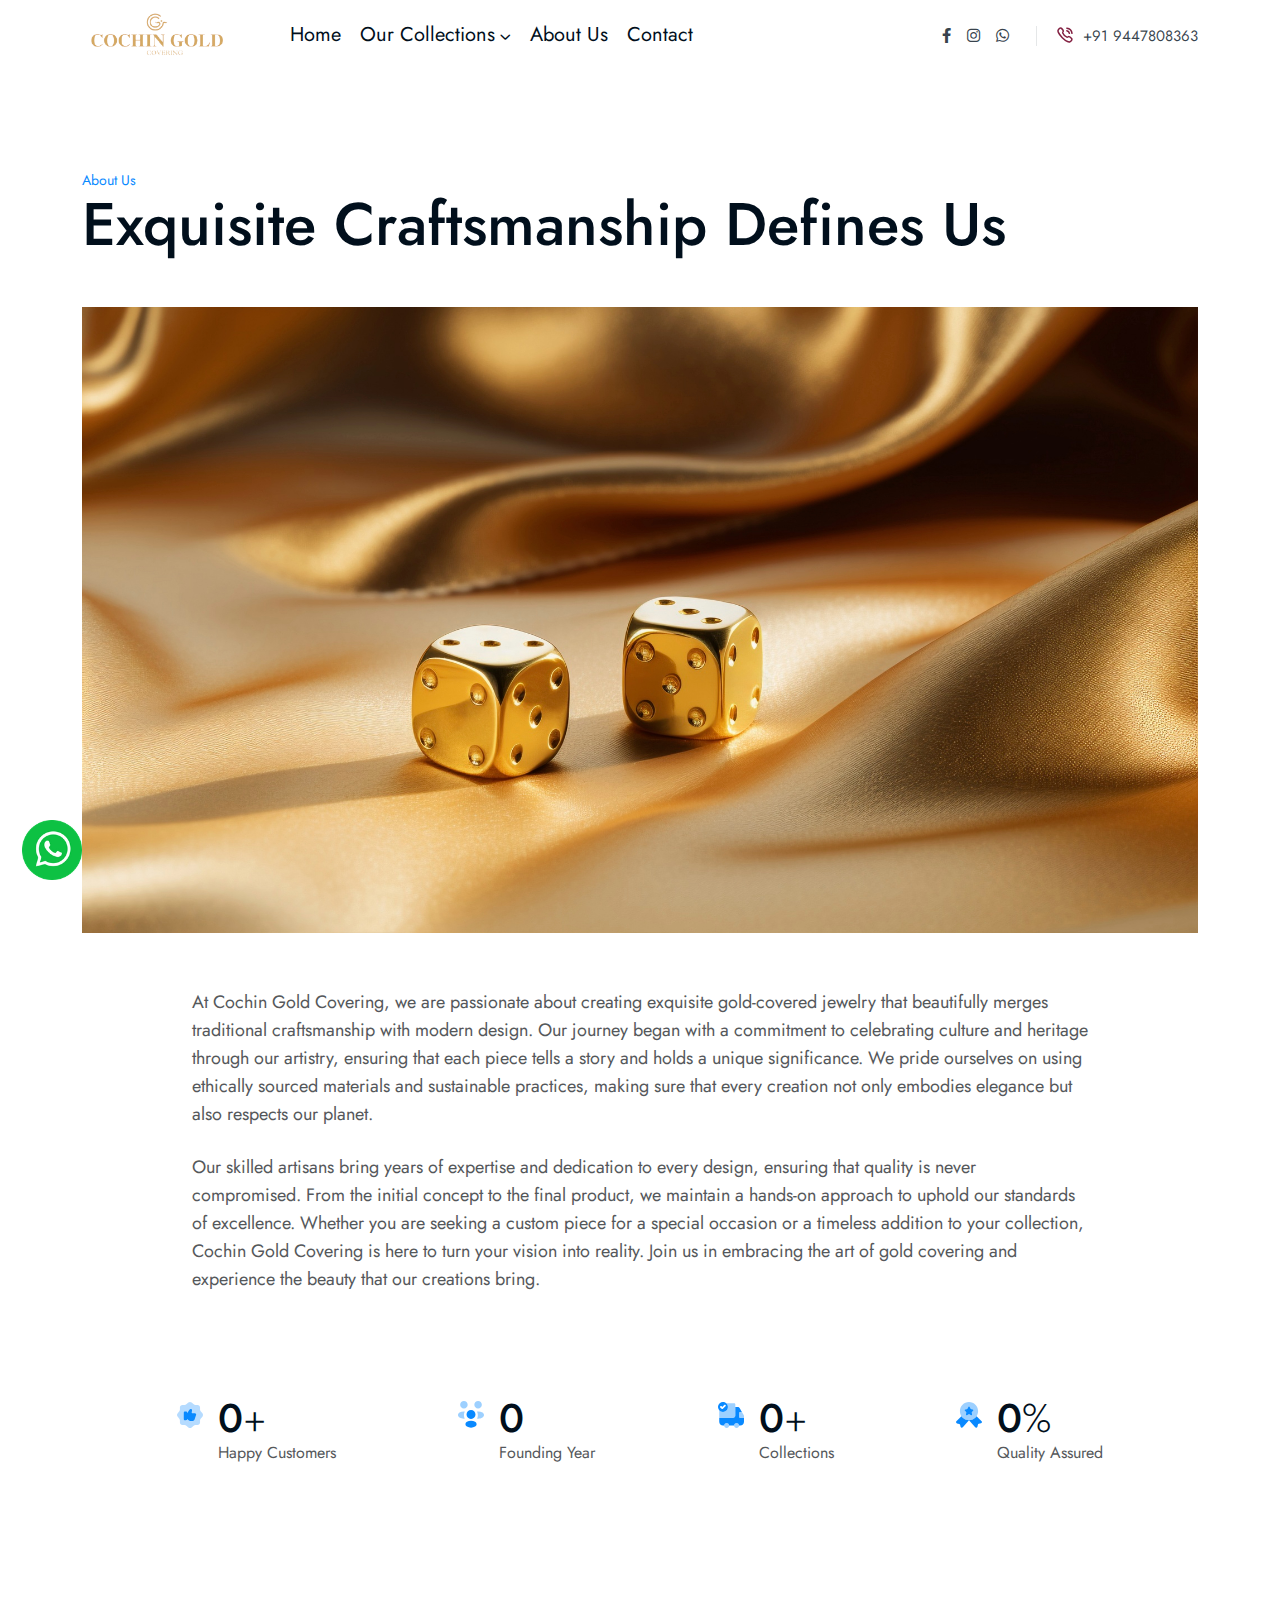
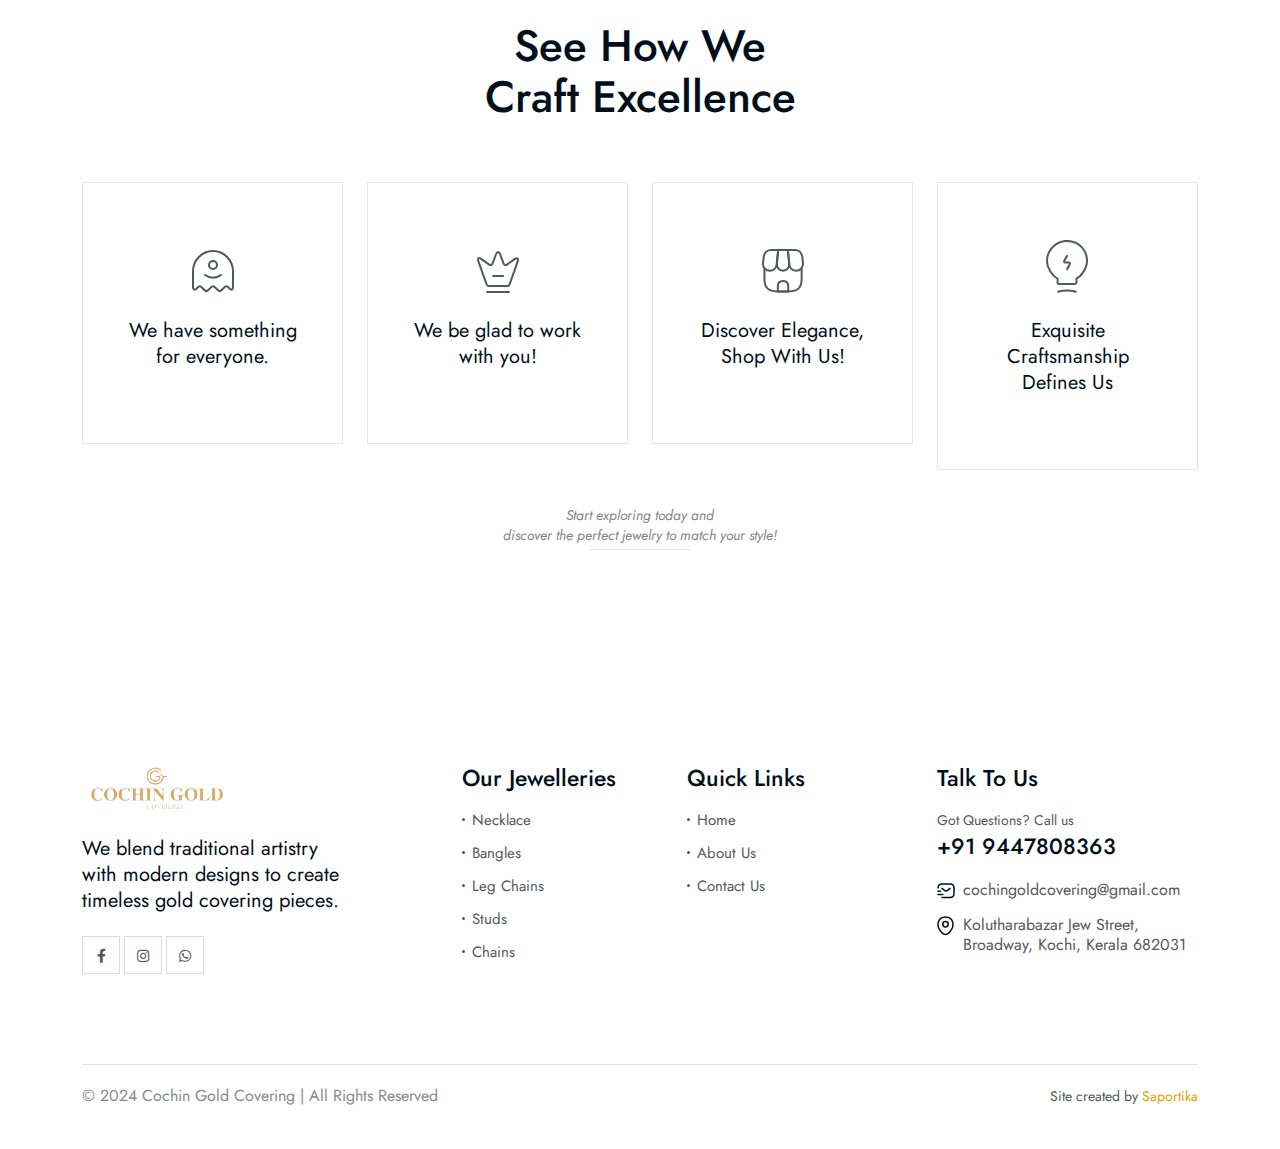
==== about.html @ 40b1ebd6 "first commit" ====
<!doctype html>
<html class="no-js" lang="zxx" >
   <head>
      <meta charset="utf-8">
      <meta http-equiv="x-ua-compatible" content="ie=edge">
      <title>Cochin Gold Covering - About Us</title>
      <meta name="description" content="">
      <meta name="viewport" content="width=device-width, initial-scale=1">

      <!-- FAVICON FILES -->
      <link href="assets/ico/android-chrome-192x192.png" rel="apple-touch-icon" sizes="192x192">
      <link href="assets/ico/android-chrome-512x512.png" rel="apple-touch-icon" sizes="512x512">
      <link href="assets/ico/apple-touch-icon.png" rel="apple-touch-icon">
      <link href="assets/ico/favicon-32x32.png" rel="apple-touch-icon" sizes="32x32">
      <link href="assets/ico/favicon.ico" rel="shortcut icon">

      <!-- CSS here -->
      <link rel="stylesheet" href="assets/css/bootstrap.css">
      <link rel="stylesheet" href="assets/css/animate.css">
      <link rel="stylesheet" href="assets/css/swiper-bundle.css">
      <link rel="stylesheet" href="assets/css/slick.css">
      <link rel="stylesheet" href="assets/css/magnific-popup.css">
      <link rel="stylesheet" href="assets/css/font-awesome-pro.css">
      <link rel="stylesheet" href="assets/css/flaticon_shofy.css">
      <link rel="stylesheet" href="assets/css/spacing.css">
      <link rel="stylesheet" href="assets/css/main.css">
   </head>
   <body>


      <!-- pre loader area start -->
      <div id="loading">
         <div id="loading-center">
            <div id="loading-center-absolute">
               <!-- loading content here -->
               <div class="tp-preloader-content">
                  <div class="tp-preloader-logo">
                     <div class="tp-preloader-circle">
                        <svg width="190" height="190" viewBox="0 0 380 380" fill="none" xmlns="http://www.w3.org/2000/svg">
                           <circle stroke="#D9D9D9" cx="190" cy="190" r="180" stroke-width="6" stroke-linecap="round"></circle> 
                           <circle stroke="red" cx="190" cy="190" r="180" stroke-width="6" stroke-linecap="round"></circle> 
                       </svg>
                     </div>
                     <img src="assets/img/logo/logo.png" alt="" style="max-width: 120px;">
                  </div>
                  
                  <p class="tp-preloader-subtitle">Loading</p>
               </div>
            </div>
         </div>  
      </div>
      <!-- pre loader area end -->

      <!-- back to top start -->
      <div class="back-to-top-wrapper">
         <button id="back_to_top" type="button" class="back-to-top-btn">
            <svg width="12" height="7" viewBox="0 0 12 7" fill="none" xmlns="http://www.w3.org/2000/svg">
               <path d="M11 6L6 1L1 6" stroke="currentColor" stroke-width="1.5" stroke-linecap="round" stroke-linejoin="round"/>
            </svg>               
         </button>
      </div>
      <!-- back to top end -->

      <!-- offcanvas area start -->
      <div class="offcanvas__area offcanvas__style-darkRed">
         <div class="offcanvas__wrapper">
            <div class="offcanvas__close">
               <button class="offcanvas__close-btn offcanvas-close-btn">
                  <svg width="12" height="12" viewBox="0 0 12 12" fill="none" xmlns="http://www.w3.org/2000/svg">
                     <path d="M11 1L1 11" stroke="currentColor" stroke-width="1.5" stroke-linecap="round" stroke-linejoin="round"/>
                     <path d="M1 1L11 11" stroke="currentColor" stroke-width="1.5" stroke-linecap="round" stroke-linejoin="round"/>
                 </svg>
               </button>
            </div>
            <div class="offcanvas__content">
               <div class="offcanvas__top mb-70 d-flex justify-content-between align-items-center">
                  <div class="offcanvas__logo logo">
                     <a href="index.html">
                        <img src="assets/img/logo/logo3.png" alt="logo" style="max-width: 150px;">
                     </a>
                  </div>
               </div>
               <div class="tp-main-menu-mobile fix mb-40"></div>

               <div class="offcanvas__contact align-items-center d-none">
                  <div class="offcanvas__contact-icon mr-20">
                     <span>
                        <img src="assets/img/icon/contact.png" alt="">
                     </span>
                  </div>
                  <div class="offcanvas__contact-content">
                     <h3 class="offcanvas__contact-title">
                        <a href="tel:098-852-987">004524865</a>
                     </h3>
                  </div>
               </div>
            </div>
            
         </div>
      </div>
      <div class="body-overlay"></div>
      <!-- offcanvas area end -->

      <!-- header area start -->
      <header>
         <div class="tp-header-area tp-header-style-darkRed tp-header-height">

            <!-- header bottom start -->
            <div id="header-sticky" class="tp-header-bottom-2 tp-header-sticky">
               <div class="container">
                  <div class="tp-mega-menu-wrapper p-relative">
                     <div class="row align-items-center justify-content-between">
                        <div class="col-xl-2 col-lg-5 col-md-5 col-sm-4 col-6">
                           <div class="logo">
                              <a href="index.html">
                                 <img src="assets/img/logo/logo3.png" alt="logo" style="max-width: 150px;">
                              </a>
                           </div>
                        </div>
                        <div class="col-xl-5 d-none d-xl-block">
                           <div class="main-menu menu-style-2">
                              <nav class="tp-main-menu-content">
                                 <ul>
                                    <li><a href="index.html">Home</a></li>
                                    <li class="has-dropdown has-mega-menu">
                                       <a href="#">Our Collections</a>
                                       <div class="home-menu tp-submenu tp-mega-menu">
                                          <div class="row row-cols-1 row-cols-lg-4 row-cols-xl-5">
                                             <div class="col">
                                                <div class="home-menu-item ">
                                                   <a href="necklaces.html">
                                                      <div class="home-menu-thumb p-relative fix">
                                                         <img src="assets/img/gold/necklace/gold3.jpg" alt="" class="img-resp">
                                                      </div>
                                                      <div class="home-menu-content">
                                                         <h5 class="home-menu-title">Necklace</h5>
                                                      </div>
                                                   </a>
                                                </div>
                                             </div>
                                             <div class="col">
                                                <div class="home-menu-item ">
                                                   <a href="bangles.html">
                                                      <div class="home-menu-thumb p-relative fix">
                                                         <img src="assets/img/gold/bangles/bangle1.jpg" alt="" class="img-resp">
                                                      </div>
                                                      <div class="home-menu-content">
                                                         <h5 class="home-menu-title">Bangles</h5>
                                                      </div>
                                                   </a>
                                                </div>
                                             </div>
                                             <div class="col">
                                                <div class="home-menu-item ">
                                                   <a href="leg-chains.html">
                                                      <div class="home-menu-thumb p-relative fix">
                                                         <img src="assets/img/gold/leg chain/leg1.jpg" alt="" class="img-resp">
                                                      </div>
                                                      <div class="home-menu-content">
                                                         <h5 class="home-menu-title">Leg Chain</h5>
                                                      </div>
                                                   </a>
                                                </div>
                                             </div>
                                             <div class="col">
                                                <div class="home-menu-item ">
                                                   <a href="studs.html">
                                                      <div class="home-menu-thumb p-relative fix">
                                                         <img src="assets/img/gold/studs/stud1.jpg" alt="" class="img-resp">
                                                      </div>
                                                      <div class="home-menu-content">
                                                         <h5 class="home-menu-title">Studs</h5>
                                                      </div>
                                                   </a>
                                                </div>
                                             </div>
                                             <div class="col">
                                                <div class="home-menu-item ">
                                                   <a href="chains.html">
                                                      <div class="home-menu-thumb p-relative fix">
                                                         <img src="assets/img/gold/chain/chain1.jpg" alt="" class="img-resp">
                                                      </div>
                                                      <div class="home-menu-content">
                                                         <h5 class="home-menu-title">Chains</h5>
                                                      </div>
                                                   </a>
                                                </div>
                                             </div>
                                          </div>
                                       </div>
                                    </li>
                                    <li><a href="about.html">About Us</a></li>
                                    
                                    <li><a href="contact.html">Contact</a></li>
                                 </ul>
                              </nav>
                           </div>
                        </div>
                        <div class="col-xl-4 col-lg-4 col-md-4 col-sm-4 col-4">
                           <div class="tp-header-bottom-right d-flex align-items-center justify-content-end pl-30">
                              <div class="tp-header-action d-flex align-items-center ml-30">
                                 <div class="row align-items-center hide">
                                    <div class="tp-header-info d-flex align-items-center justify-content-end">
                                       <div class="tp-header-info-item">
                                          <div class="d-flex align-items-center justify-content-center gap-3 p-2">
                                             <a href="#"><i class="fa-brands fa-facebook-f"></i></a>
                                             <a href="#"><i class="fa-brands fa-instagram"></i></a>
                                             <a href="#"><i class="fa-brands fa-whatsapp"></i></a>
                                          </div>
                                       </div>
                                       <div class="tp-header-info-item">
                                          <a href="tel:402-763-282-46">
                                             <span>
                                                <svg width="16" height="16" viewBox="0 0 16 16" fill="none" xmlns="http://www.w3.org/2000/svg">
                                                   <path fill-rule="evenodd" clip-rule="evenodd" d="M1.359 2.73916C1.59079 2.35465 2.86862 0.958795 3.7792 1.00093C4.05162 1.02426 4.29244 1.1883 4.4881 1.37943H4.48885C4.93737 1.81888 6.22423 3.47735 6.29648 3.8265C6.47483 4.68282 5.45362 5.17645 5.76593 6.03954C6.56213 7.98771 7.93402 9.35948 9.88313 10.1549C10.7455 10.4679 11.2392 9.44752 12.0956 9.62511C12.4448 9.6981 14.1042 10.9841 14.5429 11.4333V11.4333C14.7333 11.6282 14.8989 11.8698 14.9214 12.1422C14.9553 13.1016 13.4728 14.3966 13.1838 14.5621C12.502 15.0505 11.6125 15.0415 10.5281 14.5373C7.50206 13.2784 2.66618 8.53401 1.38384 5.39391C0.893174 4.31561 0.860062 3.42016 1.359 2.73916Z" stroke="currentColor" stroke-width="1.5" stroke-linecap="round" stroke-linejoin="round"/>
                                                   <path d="M9.84082 1.18318C12.5534 1.48434 14.6952 3.62393 15 6.3358" stroke="currentColor" stroke-width="1.5" stroke-linecap="round" stroke-linejoin="round"/>
                                                   <path d="M9.84082 3.77927C11.1378 4.03207 12.1511 5.04544 12.4039 6.34239" stroke="currentColor" stroke-width="1.5" stroke-linecap="round" stroke-linejoin="round"/>
                                                </svg>                                   
                                             </span> +91 9447808363
                                          </a>
                                       </div>
                                    </div>
                                    <div class="col-md-6">
                                       <div class="tp-header-top-right tp-header-top-black d-flex align-items-center justify-content-end">
                                          <div class="tp-header-top-menu d-flex align-items-center justify-content-end">
                                          </div>
                                       </div>
                                    </div>
                                 </div>
                                 <div class="tp-header-action-item tp-header-hamburger mr-20 d-xl-none">
                                    <button type="button" class="tp-offcanvas-open-btn">
                                       <svg xmlns="http://www.w3.org/2000/svg" width="30" height="16" viewBox="0 0 30 16">
                                          <rect x="10" width="20" height="2" fill="currentColor"/>
                                          <rect x="5" y="7" width="25" height="2" fill="currentColor"/>
                                          <rect x="10" y="14" width="20" height="2" fill="currentColor"/>
                                       </svg>
                                    </button>
                                 </div>
                              </div>
                           </div>
                        </div>
                     </div>
                  </div>
               </div>
            </div>
         </div>
      </header>
      <!-- header area end -->

      <main>
         <!-- about area start -->
         <section class="tp-about-area pb-80 pt-95">
            <div class="container">
               <div class="row">
                  <div class="col-xl-10 col-lg-10">
                     <div class="tp-about-banner-wrapper">
                        <span class="tp-about-banner-subtitle">About Us</span>
                        <h3 class="tp-about-banner-title">Exquisite Craftsmanship Defines Us</h3>
                     </div>
                  </div>
               </div>
               <div class="row">
                  <div class="col-xl-12">
                     <div class="tp-about-banner-thumb w-img">
                        <img src="assets/img/bg/11.jpg" alt="">
                     </div>
                  </div>
               </div>
               <div class="row">
                  <div class="col-xl-12">
                     <div class="tp-about-banner-content">
                        <p>At Cochin Gold Covering, we are passionate about creating exquisite gold-covered jewelry that beautifully merges traditional craftsmanship with modern design. Our journey began with a commitment to celebrating culture and heritage through our artistry, ensuring that each piece tells a story and holds a unique significance. We pride ourselves on using ethically sourced materials and sustainable practices, making sure that every creation not only embodies elegance but also respects our planet.</p>

                        <p>Our skilled artisans bring years of expertise and dedication to every design, ensuring that quality is never compromised. From the initial concept to the final product, we maintain a hands-on approach to uphold our standards of excellence. Whether you are seeking a custom piece for a special occasion or a timeless addition to your collection, Cochin Gold Covering is here to turn your vision into reality. Join us in embracing the art of gold covering and experience the beauty that our creations bring.</p>
                     </div>
                  </div>
               </div>
            </div>
         </section>
         <!-- about area end -->

         <!-- counter area start -->
         <section class="tp-counter-area pb-100">
            <div class="container">
               <div class="row justify-content-center">
                  <div class="col-xl-10">
                     <div class="tp-counter-wrapper d-flex flex-wrap justify-content-between">
                        <div class="tp-counter-item d-flex align-items-start mb-30">
                           <div class="tp-counter-icon mr-15">
                              <span>
                                 <svg width="26" height="26" viewBox="0 0 26 26" fill="none" xmlns="http://www.w3.org/2000/svg">
                                    <path opacity="0.3" d="M11.3642 0.575106C12.2609 -0.191702 13.7293 -0.191702 14.639 0.575106L16.6922 2.34265C17.0821 2.68056 17.8098 2.95353 18.3296 2.95353H20.5388C21.9163 2.95353 23.0468 4.08424 23.0468 5.4619V7.67128C23.0468 8.17816 23.3197 8.91898 23.6576 9.30889L25.425 11.3624C26.1917 12.2592 26.1917 13.7278 25.425 14.6376L23.6576 16.691C23.3197 17.0809 23.0468 17.8088 23.0468 18.3286V20.5381C23.0468 21.9158 21.9163 23.0465 20.5388 23.0465H18.3296C17.8228 23.0465 17.0821 23.3194 16.6922 23.6574L14.639 25.4249C13.7423 26.1917 12.2739 26.1917 11.3642 25.4249L9.31102 23.6574C8.92117 23.3194 8.19343 23.0465 7.67362 23.0465H5.42545C4.04797 23.0465 2.9174 21.9158 2.9174 20.5381V18.3156C2.9174 17.8088 2.64452 17.0809 2.31964 16.691L0.565288 14.6246C-0.188429 13.7278 -0.188429 12.2722 0.565288 11.3754L2.31964 9.30889C2.64452 8.91898 2.9174 8.19117 2.9174 7.68429V5.4619C2.9174 4.08424 4.04797 2.95353 5.42545 2.95353H7.67362C8.18043 2.95353 8.92117 2.68056 9.31102 2.34265L11.3642 0.575106Z" fill="currentColor"/>
                                    <path d="M18.9404 11.778C18.6935 11.4271 18.2777 11.2321 17.7839 11.2321H15.2498C15.0809 11.2321 14.925 11.1671 14.821 11.0372C14.7171 10.9072 14.6651 10.7382 14.6911 10.5563L15.0029 8.5288C15.1329 7.93095 14.7301 7.2421 14.1323 7.04715C13.5735 6.8392 12.9107 7.12511 12.6508 7.51502L10.1298 11.2581V10.7902C10.1298 9.88045 9.73993 9.50356 8.77829 9.50356H8.1415C7.17986 9.50356 6.79004 9.88045 6.79004 10.7902V17.0027C6.79004 17.9125 7.17986 18.2894 8.1415 18.2894H8.77829C9.68795 18.2894 10.0778 17.9384 10.1168 17.1066L12.0271 18.5753C12.287 18.8352 12.8718 18.9782 13.2876 18.9782H15.6917C16.5234 18.9782 17.3551 18.3543 17.537 17.5875L19.0574 12.9607C19.2264 12.5448 19.1874 12.1159 18.9404 11.778Z" fill="currentColor"/>
                                    </svg>
                              </span>
                           </div>
                           <div class="tp-counter-content">
                              <h4><span class="purecounter" data-purecounter-duration="1" data-purecounter-end="1000">0</span>+</h4>
                              <p>Happy Customers</p>
                           </div>
                        </div>
                        <div class="tp-counter-item d-flex align-items-start mb-30">
                           <div class="tp-counter-icon mr-15">
                              <span>
                                 <svg width="26" height="27" viewBox="0 0 26 27" fill="none" xmlns="http://www.w3.org/2000/svg">
                                    <path opacity="0.4" d="M20.2244 7.5118C20.1332 7.49878 20.0421 7.49878 19.951 7.5118C17.9331 7.44671 16.3318 5.79333 16.3318 3.76241C16.3318 1.69243 18.0112 0 20.0942 0C22.1642 0 23.8566 1.67941 23.8566 3.76241C23.8436 5.79333 22.2423 7.44671 20.2244 7.5118Z" fill="currentColor"/>
                                    <path opacity="0.4" d="M24.4685 16.5338C23.0104 17.5102 20.9665 17.8747 19.0788 17.6274C19.5735 16.5599 19.8339 15.3752 19.8469 14.1254C19.8469 12.8235 19.5605 11.5867 19.0137 10.5062C20.9404 10.2458 22.9844 10.6103 24.4555 11.5867C26.5125 12.9407 26.5125 15.1669 24.4685 16.5338Z" fill="currentColor"/>
                                    <path opacity="0.4" d="M5.78651 7.5118C5.87764 7.49878 5.96878 7.49878 6.05991 7.5118C8.07781 7.44671 9.67911 5.79333 9.67911 3.76241C9.67911 1.69243 7.9997 0 5.9167 0C3.84673 0 2.1543 1.67941 2.1543 3.76241C2.16732 5.79333 3.76861 7.44671 5.78651 7.5118Z" fill="currentColor"/>
                                    <path opacity="0.4" d="M5.93002 14.1253C5.93002 15.3881 6.20341 16.5858 6.69813 17.6663C4.86249 17.8616 2.94874 17.4711 1.54272 16.5467C-0.514239 15.1798 -0.514239 12.9536 1.54272 11.5866C2.93572 10.6492 4.90155 10.2717 6.7502 10.48C6.21643 11.5736 5.93002 12.8104 5.93002 14.1253Z" fill="currentColor"/>
                                    <path d="M13.1814 18.057C13.0772 18.044 12.9601 18.044 12.8429 18.057C10.4474 17.9789 8.53369 16.0131 8.53369 13.5916C8.53369 11.118 10.5256 9.11316 13.0121 9.11316C15.4857 9.11316 17.4906 11.118 17.4906 13.5916C17.4906 16.0131 15.5898 17.9789 13.1814 18.057Z" fill="currentColor"/>
                                    <path d="M8.95069 20.7518C6.98486 22.0667 6.98486 24.2278 8.95069 25.5296C11.1899 27.0268 14.8612 27.0268 17.1004 25.5296C19.0662 24.2147 19.0662 22.0536 17.1004 20.7518C14.8742 19.2546 11.2029 19.2546 8.95069 20.7518Z" fill="currentColor"/>
                                 </svg>
                              </span>
                           </div>
                           <div class="tp-counter-content">
                              <h4><span class="purecounter" data-purecounter-duration="1" data-purecounter-end="2016">0</span></h4>
                              <p>Founding Year</p>
                           </div>
                        </div>
                        <div class="tp-counter-item d-flex align-items-start mb-30">
                           <div class="tp-counter-icon mr-15">
                              <span>
                                 <svg width="26" height="26" viewBox="0 0 26 26" fill="none" xmlns="http://www.w3.org/2000/svg">
                                    <path opacity="0.4" d="M17.3335 2.47705V13.6194C17.3335 14.9812 16.2193 16.0955 14.8574 16.0955H1.23901V8.19678C2.14278 9.27387 3.52942 9.94242 5.06458 9.90528C6.315 9.88052 7.44159 9.39768 8.28345 8.59296C8.66724 8.27107 8.98916 7.8625 9.23676 7.41681C9.68246 6.66161 9.93004 5.7702 9.90528 4.84167C9.86814 3.39317 9.22437 2.11802 8.22156 1.23901H16.0955C16.7764 1.23901 17.3335 1.79613 17.3335 2.47705Z" fill="currentColor"/>
                                    <path d="M25.9998 16.0955V19.8096C25.9998 21.8647 24.3408 23.5237 22.2857 23.5237H21.0476C21.0476 22.1618 19.9334 21.0476 18.5715 21.0476C17.2097 21.0476 16.0955 22.1618 16.0955 23.5237H11.1433C11.1433 22.1618 10.0291 21.0476 8.66724 21.0476C7.3054 21.0476 6.19116 22.1618 6.19116 23.5237H4.95313C2.89798 23.5237 1.23901 21.8647 1.23901 19.8096V16.0955H14.8574C16.2193 16.0955 17.3335 14.9812 17.3335 13.6194V4.95312H19.6115C20.5029 4.95312 21.32 5.43597 21.7657 6.20356L23.8827 9.90528H22.2857C21.6047 9.90528 21.0476 10.4624 21.0476 11.1433V14.8574C21.0476 15.5383 21.6047 16.0955 22.2857 16.0955H25.9998Z" fill="currentColor"/>
                                    <path opacity="0.4" d="M8.66748 25.9998C10.035 25.9998 11.1436 24.8912 11.1436 23.5237C11.1436 22.1562 10.035 21.0476 8.66748 21.0476C7.29998 21.0476 6.19141 22.1562 6.19141 23.5237C6.19141 24.8912 7.29998 25.9998 8.66748 25.9998Z" fill="currentColor"/>
                                    <path opacity="0.4" d="M18.5715 25.9998C19.939 25.9998 21.0476 24.8912 21.0476 23.5237C21.0476 22.1562 19.939 21.0476 18.5715 21.0476C17.204 21.0476 16.0955 22.1562 16.0955 23.5237C16.0955 24.8912 17.204 25.9998 18.5715 25.9998Z" fill="currentColor"/>
                                    <path opacity="0.4" d="M26.0002 14.2755V16.0953H22.2861C21.6052 16.0953 21.0481 15.5382 21.0481 14.8573V11.1432C21.0481 10.4623 21.6052 9.90515 22.2861 9.90515H23.8832L25.6783 13.0497C25.8888 13.4212 26.0002 13.8421 26.0002 14.2755Z" fill="currentColor"/>
                                    <path d="M8.22201 1.23897C7.33062 0.446625 6.14205 -0.0238295 4.84212 0.000931254C3.67836 0.025692 2.61367 0.458996 1.77181 1.1523C0.657572 2.08083 -0.0357196 3.50461 0.00142154 5.06454C0.0261823 5.99307 0.298557 6.85967 0.781391 7.59011C0.917575 7.80057 1.06613 8.01103 1.23946 8.19673C2.14323 9.27383 3.52986 9.94237 5.06503 9.90523C6.31545 9.88047 7.44203 9.39764 8.2839 8.59292C8.66769 8.27103 8.9896 7.86246 9.23721 7.41676C9.6829 6.66156 9.93048 5.77015 9.90572 4.84163C9.86858 3.39312 9.22482 2.11798 8.22201 1.23897ZM7.50393 4.35885L4.91639 6.85963C4.73069 7.03296 4.50789 7.11965 4.27267 7.11965C4.03744 7.11965 3.81457 7.03296 3.62886 6.85963L2.37843 5.67116C2.00702 5.31213 1.99469 4.73026 2.35372 4.35885C2.71275 3.98744 3.29463 3.97503 3.66604 4.33406L4.27267 4.9159L6.21639 3.03414C6.58781 2.67511 7.16968 2.68744 7.52871 3.05885C7.88774 3.41788 7.87534 3.99982 7.50393 4.35885Z" fill="currentColor"/>
                                    </svg>
                              </span>
                           </div>
                           <div class="tp-counter-content">
                              <h4><span class="purecounter" data-purecounter-duration="1" data-purecounter-end="1000">0</span>+</h4>
                              <p>Collections</p>
                           </div>
                        </div>
                        <div class="tp-counter-item d-flex align-items-start mb-30">
                           <div class="tp-counter-icon mr-15">
                              <span>
                                 <svg width="26" height="26" viewBox="0 0 26 26" fill="none" xmlns="http://www.w3.org/2000/svg">
                                    <path opacity="0.4" d="M22.0813 9.0813C22.0813 10.9624 21.5235 12.6879 20.5634 14.1279C19.1623 16.2037 16.9439 17.6696 14.3622 18.0459C13.9211 18.1237 13.467 18.1626 13 18.1626C12.533 18.1626 12.0789 18.1237 11.6378 18.0459C9.05612 17.6696 6.83769 16.2037 5.43658 14.1279C4.47655 12.6879 3.9187 10.9624 3.9187 9.0813C3.9187 4.06064 7.97934 0 13 0C18.0207 0 22.0813 4.06064 22.0813 9.0813Z" fill="currentColor"/>
                                    <path d="M25.0003 21.367L22.8597 21.8729C22.3797 21.9897 22.0035 22.353 21.8997 22.833L21.4456 24.7401C21.1991 25.7779 19.8758 26.0893 19.1883 25.272L13 18.1626L6.81174 25.2849C6.12416 26.1022 4.80088 25.7909 4.55439 24.753L4.10032 22.8459C3.98356 22.3659 3.60734 21.9897 3.1403 21.8859L0.999704 21.38C0.0137342 21.1465 -0.336545 19.914 0.376986 19.2004L5.43657 14.1409C6.83769 16.2166 9.05612 17.6826 11.6378 18.0588C12.0789 18.1367 12.533 18.1756 13 18.1756C13.467 18.1756 13.9211 18.1367 14.3622 18.0588C16.9439 17.6826 19.1623 16.2166 20.5634 14.1409L25.623 19.2004C26.3365 19.901 25.9863 21.1335 25.0003 21.367Z" fill="currentColor"/>
                                    <path d="M13.7521 5.16337L14.5175 6.69421C14.6213 6.90178 14.8937 7.10936 15.1402 7.14828L16.5283 7.38179C17.4105 7.5245 17.6181 8.17317 16.9824 8.80886L15.9056 9.88562C15.724 10.0673 15.6202 10.4176 15.6851 10.677L15.9964 12.0133C16.2429 13.0641 15.6851 13.4792 14.751 12.9214L13.4537 12.156C13.2202 12.0132 12.831 12.0132 12.5974 12.156L11.3001 12.9214C10.366 13.4662 9.80818 13.0641 10.0547 12.0133L10.366 10.677C10.4179 10.4305 10.3271 10.0673 10.1455 9.88562L9.0687 8.80886C8.43301 8.17317 8.64058 7.53747 9.52277 7.38179L10.9109 7.14828C11.1444 7.10936 11.4169 6.90178 11.5207 6.69421L12.2861 5.16337C12.6623 4.33308 13.3369 4.33308 13.7521 5.16337Z" fill="currentColor"/>
                                 </svg>
                              </span>
                           </div>
                           <div class="tp-counter-content">
                              <h4><span class="purecounter" data-purecounter-duration="1" data-purecounter-end="60">0</span>%</h4>
                              <p>Quality Assured</p>
                           </div>
                        </div>
                     </div>
                  </div>
               </div>
            </div>
         </section>
         <!-- counter area end -->

         <!-- history area start -->
         <!-- <section class="tp-history-area pt-140 pb-140" data-bg-color="#F8F8F8">
            <div class="container">
               <div class="row">
                  <div class="col-xl-12">
                     <div class="tp-history-slider mb-50">
                        <div class="tp-history-slider-active swiper-container">
                           <div class="swiper-wrapper">
                              <div class="tp-thistory-item swiper-slide" data-bg-color="#F8F8F8">
                                 <div class="row">
                                    <div class="col-xl-5 col-lg-6 col-md-6">
                                       <div class="tp-history-wrapper pr-45">
                                          <div class="tp-history-content mb-40">
                                             <h3 class="tp-history-title">About Our <br> Online Store</h3>
                                             <p>At our eCommerce site, we are passionate about providing our customers with the best possible shopping experience. From our extensive product selection to our exceptional customer service, we are committed to exceeding your expectations.</p>
                                             <p>So start browsing today and find the perfect products to suit your needs!</p>
                     
                                          </div>
                                          <div class="tp-history-year">
                                             <p>2016</p>
                                          </div>
                                       </div>
                                    </div>
                                    <div class="col-xl-7 col-lg-6 col-md-6">
                                       <div class="tp-history-thumb-wrapper ml-150 p-relative">
                                          <div class="tp-history-thumb-text">
                                             <p>Welcome to our <br> Shofy eCommerce Theme</p>
                                          </div>
                                          <div class="tp-history-thumb m-img">
                                             <img src="assets/img/history/history-1.jpg" alt="">
                                          </div>
                                       </div>
                                    </div>
                                 </div>
                              </div>
                              <div class="tp-thistory-item swiper-slide" data-bg-color="#F8F8F8">
                                 <div class="row">
                                    <div class="col-xl-5 col-lg-6 col-md-6">
                                       <div class="tp-history-wrapper pr-110">
                                          <div class="tp-history-content mb-40">
                                             <h3 class="tp-history-title">About our <br> Online Store</h3>
                                             <p>At our eCommerce site, we are passionate about providing our customers with the best possible shopping experience. From our extensive product selection to our exceptional customer service, we are committed to exceeding your expectations.</p>
                                             <p>So start browsing today and find the perfect products to suit your needs!</p>
                     
                                          </div>
                                          <div class="tp-history-year">
                                             <p>2017</p>
                                          </div>
                                       </div>
                                    </div>
                                    <div class="col-xl-7 col-lg-6 col-md-6">
                                       <div class="tp-history-thumb-wrapper ml-150 p-relative">
                                          <div class="tp-history-thumb-text">
                                             <p>Welcome to our <br> Shofy eCommerce Theme</p>
                                          </div>
                                          <div class="tp-history-thumb m-img">
                                             <img src="assets/img/history/history-2.jpg" alt="">
                                          </div>
                                       </div>
                                    </div>
                                 </div>
                              </div>
                              <div class="tp-thistory-item swiper-slide" data-bg-color="#F8F8F8">
                                 <div class="row">
                                    <div class="col-xl-5 col-lg-6 col-md-6">
                                       <div class="tp-history-wrapper pr-110">
                                          <div class="tp-history-content mb-40">
                                             <h3 class="tp-history-title">About our <br> Online Store</h3>
                                             <p>At our eCommerce site, we are passionate about providing our customers with the best possible shopping experience. From our extensive product selection to our exceptional customer service, we are committed to exceeding your expectations.</p>
                                             <p>So start browsing today and find the perfect products to suit your needs!</p>
                     
                                          </div>
                                          <div class="tp-history-year">
                                             <p>2018</p>
                                          </div>
                                       </div>
                                    </div>
                                    <div class="col-xl-7 col-lg-6 col-md-6">
                                       <div class="tp-history-thumb-wrapper ml-150 p-relative">
                                          <div class="tp-history-thumb-text">
                                             <p>Welcome to our <br> Shofy eCommerce Theme</p>
                                          </div>
                                          <div class="tp-history-thumb m-img">
                                             <img src="assets/img/history/history-1.jpg" alt="">
                                          </div>
                                       </div>
                                    </div>
                                 </div>
                              </div>
                              <div class="tp-thistory-item swiper-slide" data-bg-color="#F8F8F8">
                                 <div class="row">
                                    <div class="col-xl-5 col-lg-6 col-md-6">
                                       <div class="tp-history-wrapper pr-110">
                                          <div class="tp-history-content mb-40">
                                             <h3 class="tp-history-title">About our <br> Online Store</h3>
                                             <p>At our eCommerce site, we are passionate about providing our customers with the best possible shopping experience. From our extensive product selection to our exceptional customer service, we are committed to exceeding your expectations.</p>
                                             <p>So start browsing today and find the perfect products to suit your needs!</p>
                     
                                          </div>
                                          <div class="tp-history-year">
                                             <p>2019</p>
                                          </div>
                                       </div>
                                    </div>
                                    <div class="col-xl-7 col-lg-6 col-md-6">
                                       <div class="tp-history-thumb-wrapper ml-150 p-relative">
                                          <div class="tp-history-thumb-text">
                                             <p>Welcome to our <br> Shofy eCommerce Theme</p>
                                          </div>
                                          <div class="tp-history-thumb m-img">
                                             <img src="assets/img/history/history-2.jpg" alt="">
                                          </div>
                                       </div>
                                    </div>
                                 </div>
                              </div>
                           </div>
                        </div>
                     </div>
                  </div>
               </div>
               
               <div class="tp-history-nav">
                  <div class="row">
                     <div class="col-xl-12">
                        <div class="tp-history-nav-active swiper-container">
                           <div class="swiper-wrapper">
                              <div class="tp-history-nav-year swiper-slide text-center">
                                 <p>2016</p>
                              </div>
                              <div class="tp-history-nav-year swiper-slide text-center">
                                 <p>2017</p>
                              </div>
                              <div class="tp-history-nav-year swiper-slide text-center">
                                 <p>2018</p>
                              </div>
                              <div class="tp-history-nav-year swiper-slide text-center">
                                 <p>2019</p>
                              </div>
                           </div>
                        </div>
                     </div>
                  </div>
               </div>
            </div>
         </section> -->
         <!-- history area end -->

         <!-- work area start -->
         <section class="tp-work-area pt-25 pb-120">
            <div class="container">
               <div class="row justify-content-center">
                  <div class="col-xl-6">
                     <div class="tp-work-section-title-wrapper text-center mb-60">
                        <h3 class="tp-work-section-title">See How We <br> Craft Excellence</h3>
                     </div>
                  </div>
               </div>
               <div class="row">
                  <div class="col-lg-3 col-sm-6">
                     <div class="tp-work-item mb-35 text-center">
                        <div class="tp-work-icon d-flex align-items-end justify-content-center">
                           <span>
                              <svg width="42" height="43" viewBox="0 0 42 43" fill="none" xmlns="http://www.w3.org/2000/svg">
                                 <path d="M41 37.14V21.36C41 10.16 32 1 21 1C10 1 1 10.16 1 21.36V37.14C1 39.66 2.49997 40.34 4.33997 38.66L6.33997 36.84C7.07997 36.16 8.28002 36.16 9.02002 36.84L13.02 40.5C13.76 41.18 14.96 41.18 15.7 40.5L19.7 36.84C20.44 36.16 21.64 36.16 22.38 36.84L26.38 40.5C27.12 41.18 28.3201 41.18 29.0601 40.5L33.0601 36.84C33.8001 36.16 35 36.16 35.74 36.84L37.74 38.66C39.5 40.34 41 39.66 41 37.14Z" stroke="currentColor" stroke-width="2" stroke-linecap="round" stroke-linejoin="round"/>
                                 <path d="M13 25C17.74 28.56 24.26 28.56 29 25" stroke="currentColor" stroke-width="2" stroke-linecap="round" stroke-linejoin="round"/>
                                 <path d="M21 19C23.2091 19 25 17.2091 25 15C25 12.7909 23.2091 11 21 11C18.7909 11 17 12.7909 17 15C17 17.2091 18.7909 19 21 19Z" stroke="currentColor" stroke-width="2" stroke-linecap="round" stroke-linejoin="round"/>
                              </svg>
                           </span>
                        </div>
                        <div class="tp-work-content">
                           <h3 class="tp-work-title">We have something <br> for everyone.</h3>
                        </div>
                     </div>
                  </div>
                  <div class="col-lg-3 col-sm-6">
                     <div class="tp-work-item mb-35 text-center">
                        <div class="tp-work-icon  d-flex align-items-end justify-content-center">
                           <span>
                              <svg width="42" height="42" viewBox="0 0 42 42" fill="none" xmlns="http://www.w3.org/2000/svg">
                                 <path d="M30.4302 34.9645H11.7143C10.8781 34.9645 9.94231 34.305 9.66356 33.5056L1.42062 10.363C0.245898 7.04547 1.61972 6.02623 4.44701 8.0647L12.2121 13.6405C13.5063 14.5398 14.9797 14.0802 15.5372 12.6213L19.0414 3.24831C20.1564 0.250562 22.0081 0.250562 23.1231 3.24831L26.6273 12.6213C27.1848 14.0802 28.6582 14.5398 29.9325 13.6405L37.2197 8.42443C40.3257 6.18611 41.819 7.32526 40.5447 10.9425L32.5009 33.5456C32.2022 34.305 31.2665 34.9645 30.4302 34.9645Z" stroke="currentColor" stroke-width="2" stroke-linecap="round" stroke-linejoin="round"/>
                                 <path d="M10.1211 40.9998H32.0226" stroke="currentColor" stroke-width="2" stroke-linecap="round" stroke-linejoin="round"/>
                                 <path d="M16.0942 25.012H26.0495" stroke="currentColor" stroke-width="2" stroke-linecap="round" stroke-linejoin="round"/>
                              </svg>
                           </span>
                        </div>
                        <div class="tp-work-content">
                           <h3 class="tp-work-title">We be glad to work <br> with you!</h3>
                        </div>
                     </div>
                  </div>
                  <div class="col-lg-3 col-sm-6">
                     <div class="tp-work-item mb-35 text-center">
                        <div class="tp-work-icon d-flex align-items-end justify-content-center">
                           <span>
                              <svg width="42" height="44" viewBox="0 0 42 44" fill="none" xmlns="http://www.w3.org/2000/svg">
                                 <path d="M2.42554 20.1025V29.4052C2.42554 38.7079 6.15491 42.4373 15.4576 42.4373H26.625C35.9277 42.4373 39.6571 38.7079 39.6571 29.4052V20.1025" stroke="currentColor" stroke-width="2" stroke-linecap="round" stroke-linejoin="round"/>
                                 <path d="M21.052 21.7187C24.8435 21.7187 27.6405 18.6316 27.2676 14.8401L25.9001 1H16.2245L14.8363 14.8401C14.4634 18.6316 17.2604 21.7187 21.052 21.7187Z" stroke="currentColor" stroke-width="2" stroke-linecap="round" stroke-linejoin="round"/>
                                 <path d="M34.1251 21.7187C38.3103 21.7187 41.3767 18.3209 40.9623 14.1564L40.3822 8.45874C39.6363 3.07187 37.5644 1 32.1361 1H25.8169L27.2672 15.5238C27.6194 18.9424 30.7065 21.7187 34.1251 21.7187Z" stroke="currentColor" stroke-width="2" stroke-linecap="round" stroke-linejoin="round"/>
                                 <path d="M7.87469 21.7187C11.2933 21.7187 14.3804 18.9424 14.7119 15.5238L15.1677 10.945L16.1622 1H9.84297C4.41466 1 2.34279 3.07187 1.59692 8.45874L1.03751 14.1564C0.623137 18.3209 3.68951 21.7187 7.87469 21.7187Z" stroke="currentColor" stroke-width="2" stroke-linecap="round" stroke-linejoin="round"/>
                                 <path d="M21.052 32.0781C17.592 32.0781 15.8723 33.7978 15.8723 37.2578V42.4375H26.2317V37.2578C26.2317 33.7978 24.512 32.0781 21.052 32.0781Z" stroke="currentColor" stroke-width="2" stroke-linecap="round" stroke-linejoin="round"/>
                                 </svg>
                           </span>
                        </div>
                        <div class="tp-work-content">
                           <h3 class="tp-work-title">Discover Elegance, <br> Shop With Us!</h3>
                        </div>
                     </div>
                  </div>
                  <div class="col-lg-3 col-sm-6">
                     <div class="tp-work-item mb-35 text-center">
                        <div class="tp-work-icon d-flex align-items-end justify-content-center">
                           <span>
                              <svg width="43" height="53" viewBox="0 0 43 53" fill="none" xmlns="http://www.w3.org/2000/svg">
                                 <path d="M21.0019 15.9417L18.2894 20.6568C17.681 21.6962 18.188 22.5581 19.3795 22.5581H22.599C23.8158 22.5581 24.2975 23.42 23.689 24.4594L21.0019 29.1745" stroke="currentColor" stroke-width="2" stroke-linecap="round" stroke-linejoin="round"/>
                                 <path d="M11.6218 41.6723V38.7317C5.79122 35.208 1 28.338 1 21.0371C1 8.4887 12.5344 -1.34724 25.5645 1.492C31.2937 2.75952 36.313 6.56208 38.9241 11.8096C44.2224 22.4568 38.6453 33.763 30.4571 38.7063V41.647C30.4571 42.3821 30.736 44.0806 28.0235 44.0806H14.0554C11.2669 44.106 11.6218 43.0159 11.6218 41.6723Z" stroke="currentColor" stroke-width="2" stroke-linecap="round" stroke-linejoin="round"/>
                                 <path d="M12.1292 51.7112C17.9344 50.0634 24.0692 50.0634 29.8744 51.7112" stroke="currentColor" stroke-width="2" stroke-linecap="round" stroke-linejoin="round"/>
                              </svg>
                           </span>
                        </div>
                        <div class="tp-work-content">
                           <h3 class="tp-work-title">Exquisite Craftsmanship<br> Defines Us</h3>
                        </div>
                     </div>
                  </div>
               </div>
               <div class="row justify-content-center">
                  <div class="col-xl-4">
                     <div class="tp-work-quote text-center">
                        <p>Start exploring today and <br> discover the perfect jewelry to match your style!</p>
                     </div>
                  </div>
               </div>
            </div>
         </section>
         <!-- work area end -->

      </main>
      

      <!-- footer area start -->
      <footer>
         <div class="tp-footer-area tp-footer-style-2" data-bg-color="footer-bg-white">
            <div class="tp-footer-top pt-95 pb-40">
               <div class="container">
                  <div class="row">
                     <div class="col-xl-4 col-lg-3 col-md-4 col-sm-6">
                        <div class="tp-footer-widget footer-col-1 mb-50">
                           <div class="tp-footer-widget-content">
                              <div class="tp-footer-logo">
                                 <a href="index.html">
                                    <img src="assets/img/logo/logo3.png" alt="logo" style="max-width: 150px;">
                                 </a>
                              </div>
                              <p class="tp-footer-desc">We blend traditional artistry with modern designs to create timeless gold covering pieces.</p>
                              <div class="tp-footer-social">
                                 <a href="#"><i class="fa-brands fa-facebook-f"></i></a>
                                 <a href="#"><i class="fa-brands fa-instagram"></i></a>
                                 <a href="#"><i class="fa-brands fa-whatsapp"></i></a>
                              </div>
                           </div>
                        </div>
                     </div>
                     <div class="col-xl-2 col-lg-3 col-md-4 col-sm-6">
                        <div class="tp-footer-widget footer-col-2 mb-50">
                           <h4 class="tp-footer-widget-title">Our Jewelleries</h4>
                           <div class="tp-footer-widget-content">
                              <ul>
                                 <li><a href="necklaces.html">Necklace</a></li>
                                 <li><a href="bangles.html">Bangles</a></li>
                                 <li><a href="leg-chains.html">Leg Chains</a></li>
                                 <li><a href="studs.html">Studs</a></li>
                                 <li><a href="chains.html">Chains</a></li>
                              </ul>
                           </div>
                        </div>
                     </div>
                     <div class="col-xl-3 col-lg-3 col-md-4 col-sm-6">
                        <div class="tp-footer-widget footer-col-3 mb-50">
                           <h4 class="tp-footer-widget-title">Quick Links</h4>
                           <div class="tp-footer-widget-content">
                              <ul>
                                 <li><a href="index.html">Home</a></li>
                                 <li><a href="about.html">About Us</a></li>
                                 <li><a href="contact.html">Contact Us</a></li>
                              </ul>
                           </div>
                        </div>
                     </div>
                     <div class="col-xl-3 col-lg-3 col-md-4 col-sm-6">
                        <div class="tp-footer-widget footer-col-4 mb-50">
                           <h4 class="tp-footer-widget-title">Talk To Us</h4>
                           <div class="tp-footer-widget-content">
                              <div class="tp-footer-talk mb-20">
                                 <span>Got Questions? Call us</span>
                                 <h4><a href="tel:670-413-90-762">+91 9447808363</a></h4>
                              </div>
                              <div class="tp-footer-contact">
                                 <div class="tp-footer-contact-item d-flex align-items-start">
                                    <div class="tp-footer-contact-icon">
                                       <span>
                                          <svg width="18" height="16" viewBox="0 0 18 16" fill="none" xmlns="http://www.w3.org/2000/svg">
                                             <path d="M1 5C1 2.2 2.6 1 5 1H13C15.4 1 17 2.2 17 5V10.6C17 13.4 15.4 14.6 13 14.6H5" stroke="currentColor" stroke-width="1.5" stroke-miterlimit="10" stroke-linecap="round" stroke-linejoin="round"/>
                                             <path d="M13 5.40039L10.496 7.40039C9.672 8.05639 8.32 8.05639 7.496 7.40039L5 5.40039" stroke="currentColor" stroke-width="1.5" stroke-miterlimit="10" stroke-linecap="round" stroke-linejoin="round"/>
                                             <path d="M1 11.4004H5.8" stroke="currentColor" stroke-width="1.5" stroke-miterlimit="10" stroke-linecap="round" stroke-linejoin="round"/>
                                             <path d="M1 8.19922H3.4" stroke="currentColor" stroke-width="1.5" stroke-miterlimit="10" stroke-linecap="round" stroke-linejoin="round"/>
                                          </svg>
                                       </span>
                                    </div>
                                    <div class="tp-footer-contact-content">
                                       <p><a href="/cdn-cgi/l/email-protection#96e5fef9f0efd6e5e3e6e6f9e4e2b8f5f9fb"><span class="__cf_email__" data-cfemail="12617a7d746b52616762627d60663c717d7f">cochingoldcovering@gmail.com</span></a></p>
                                    </div>
                                 </div>
                                 <div class="tp-footer-contact-item d-flex align-items-start">
                                    <div class="tp-footer-contact-icon">
                                       <span>
                                          <svg width="17" height="20" viewBox="0 0 17 20" fill="none" xmlns="http://www.w3.org/2000/svg">
                                             <path d="M8.50001 10.9417C9.99877 10.9417 11.2138 9.72668 11.2138 8.22791C11.2138 6.72915 9.99877 5.51416 8.50001 5.51416C7.00124 5.51416 5.78625 6.72915 5.78625 8.22791C5.78625 9.72668 7.00124 10.9417 8.50001 10.9417Z" stroke="currentColor" stroke-width="1.5"/>
                                             <path d="M1.21115 6.64496C2.92464 -0.887449 14.0841 -0.878751 15.7889 6.65366C16.7891 11.0722 14.0406 14.8123 11.6313 17.126C9.88298 18.8134 7.11704 18.8134 5.36006 17.126C2.95943 14.8123 0.210885 11.0635 1.21115 6.64496Z" stroke="currentColor" stroke-width="1.5"/>
                                          </svg>
                                       </span>
                                    </div>
                                    <div class="tp-footer-contact-content">
                                       <p><a href="https://www.google.com/maps/place/Sleepy+Hollow+Rd,+Gouverneur,+NY+13642,+USA/@44.3304966,-75.4552367,17z/data=!3m1!4b1!4m6!3m5!1s0x4cccddac8972c5eb:0x56286024afff537a!8m2!3d44.3304928!4d-75.453048!16s%2Fg%2F1tdsjdj4" target="_blank">Kolutharabazar Jew Street, Broadway, Kochi, Kerala 682031</a></p>
                                    </div>
                                 </div>
                              </div>
                           </div>
                        </div>
                     </div>
                  </div>
               </div>
            </div>
            <div class="tp-footer-bottom">
               <div class="container">
                  <div class="tp-footer-bottom-wrapper">
                     <div class="row align-items-center">
                        <div class="col-md-6">
                           <div class="tp-footer-copyright">
                              <p>© 2024 Cochin Gold Covering | All Rights Reserved</p>
                           </div>
                        </div>
                        <div class="col-md-6">
                           <div class="tp-footer-payment text-md-end">
                              <p>
                                 Site created by <a href="https://saportika.in" style="color: #E6A002;">Saportika</a>
                              </p>
                           </div>
                        </div>
                     </div>
                  </div>
               </div>
            </div>
         </div>
      </footer>
      <!-- footer area end -->

      <div class="whatsapp">
         <a href="https://wa.link/oihs2v" target=”_blank”><img src="assets/img/logo/whatsapp-logo1.png" class="whatsapp-logo" alt=""></a>
      </div>

      <!-- JS here -->
      <script data-cfasync="false" src="/cdn-cgi/scripts/5c5dd728/cloudflare-static/email-decode.min.js"></script><script src="assets/js/vendor/jquery.js"></script>
      <script src="assets/js/vendor/waypoints.js"></script>
      <script src="assets/js/bootstrap-bundle.js"></script>
      <script src="assets/js/meanmenu.js"></script>
      <script src="assets/js/swiper-bundle.js"></script>
      <script src="assets/js/slick.js"></script>
      <script src="assets/js/range-slider.js"></script>
      <script src="assets/js/magnific-popup.js"></script>
      <script src="assets/js/nice-select.js"></script>
      <script src="assets/js/purecounter.js"></script>
      <script src="assets/js/countdown.js"></script>
      <script src="assets/js/wow.js"></script>
      <script src="assets/js/isotope-pkgd.js"></script>
      <script src="assets/js/imagesloaded-pkgd.js"></script>
      <script src="assets/js/ajax-form.js"></script>
      <script src="assets/js/main.js"></script>
   </body>
</html>
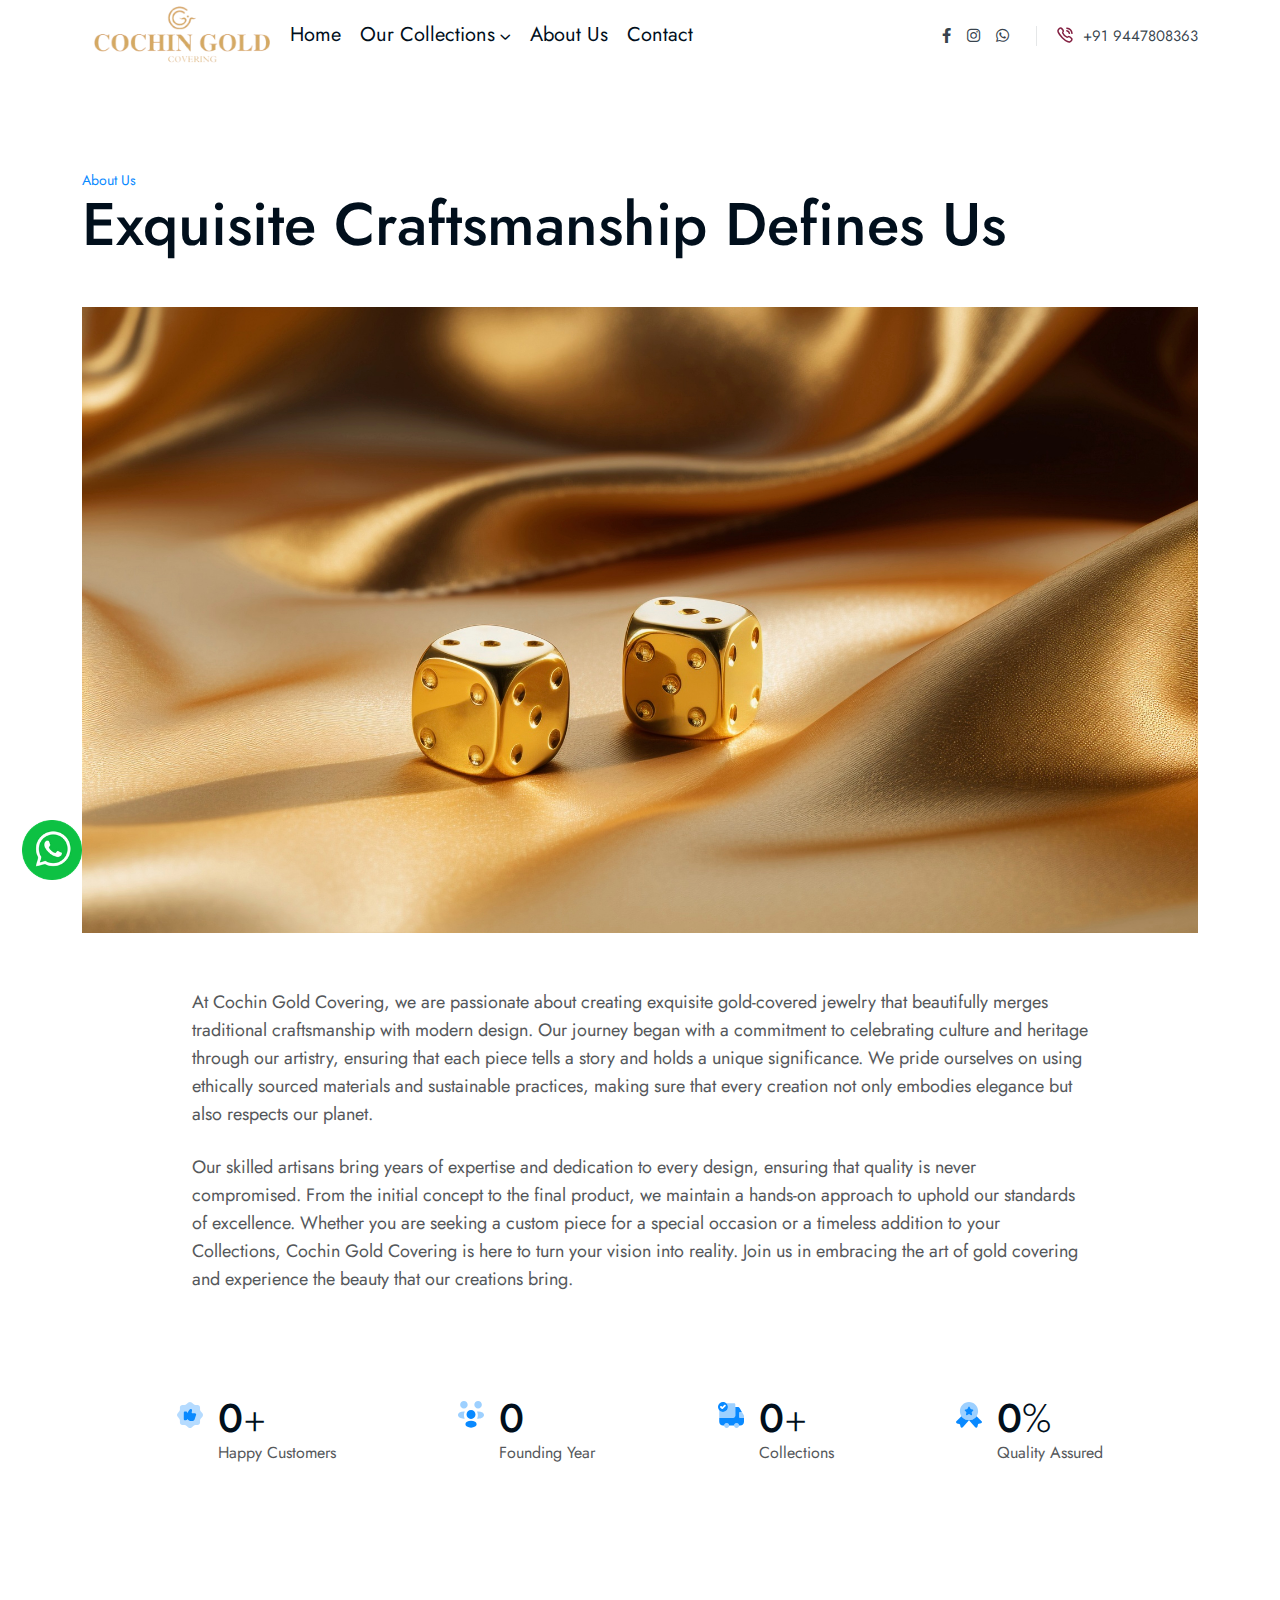
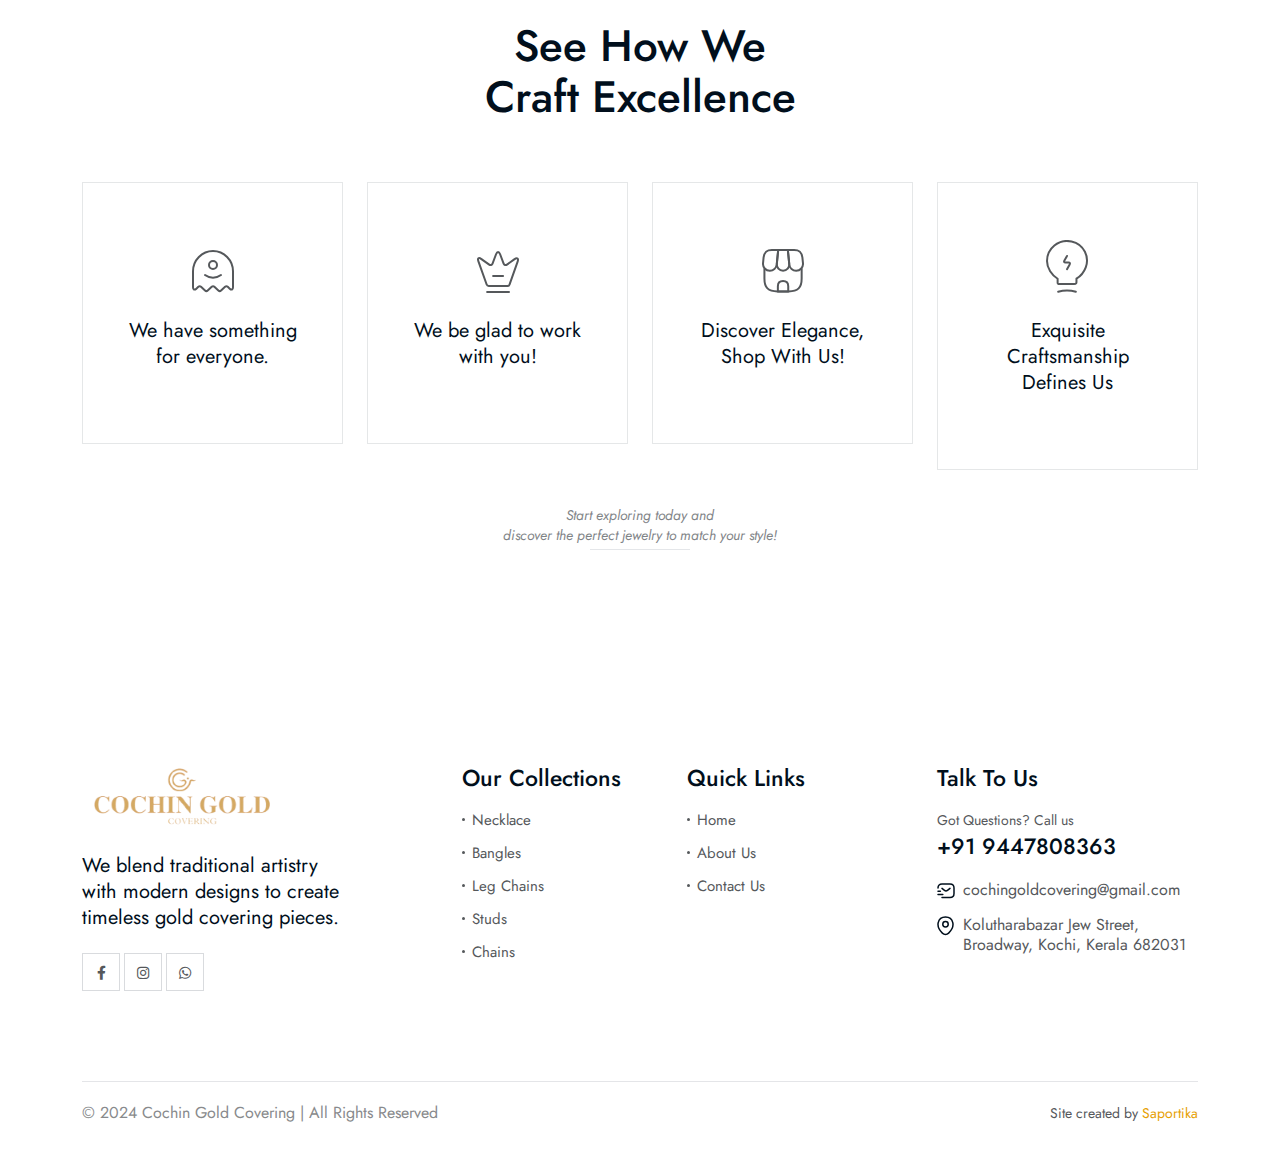
==== commit b0aa9c73: "second commit" ====
--- a/about.html
+++ b/about.html
@@ -76,7 +76,7 @@
                <div class="offcanvas__top mb-70 d-flex justify-content-between align-items-center">
                   <div class="offcanvas__logo logo">
                      <a href="index.html">
-                        <img src="assets/img/logo/logo3.png" alt="logo" style="max-width: 150px;">
+                        <img src="assets/img/logo/logo3.png" alt="logo" style="max-width: 200px;">
                      </a>
                   </div>
                </div>
@@ -113,7 +113,7 @@
                         <div class="col-xl-2 col-lg-5 col-md-5 col-sm-4 col-6">
                            <div class="logo">
                               <a href="index.html">
-                                 <img src="assets/img/logo/logo3.png" alt="logo" style="max-width: 150px;">
+                                 <img src="assets/img/logo/logo3.png" alt="logo" style="max-width: 200px;">
                               </a>
                            </div>
                         </div>
@@ -271,7 +271,7 @@
                      <div class="tp-about-banner-content">
                         <p>At Cochin Gold Covering, we are passionate about creating exquisite gold-covered jewelry that beautifully merges traditional craftsmanship with modern design. Our journey began with a commitment to celebrating culture and heritage through our artistry, ensuring that each piece tells a story and holds a unique significance. We pride ourselves on using ethically sourced materials and sustainable practices, making sure that every creation not only embodies elegance but also respects our planet.</p>
 
-                        <p>Our skilled artisans bring years of expertise and dedication to every design, ensuring that quality is never compromised. From the initial concept to the final product, we maintain a hands-on approach to uphold our standards of excellence. Whether you are seeking a custom piece for a special occasion or a timeless addition to your collection, Cochin Gold Covering is here to turn your vision into reality. Join us in embracing the art of gold covering and experience the beauty that our creations bring.</p>
+                        <p>Our skilled artisans bring years of expertise and dedication to every design, ensuring that quality is never compromised. From the initial concept to the final product, we maintain a hands-on approach to uphold our standards of excellence. Whether you are seeking a custom piece for a special occasion or a timeless addition to your Collections, Cochin Gold Covering is here to turn your vision into reality. Join us in embracing the art of gold covering and experience the beauty that our creations bring.</p>
                      </div>
                   </div>
                </div>
@@ -608,7 +608,7 @@
                            <div class="tp-footer-widget-content">
                               <div class="tp-footer-logo">
                                  <a href="index.html">
-                                    <img src="assets/img/logo/logo3.png" alt="logo" style="max-width: 150px;">
+                                    <img src="assets/img/logo/logo3.png" alt="logo" style="max-width: 200px;">
                                  </a>
                               </div>
                               <p class="tp-footer-desc">We blend traditional artistry with modern designs to create timeless gold covering pieces.</p>
@@ -622,7 +622,7 @@
                      </div>
                      <div class="col-xl-2 col-lg-3 col-md-4 col-sm-6">
                         <div class="tp-footer-widget footer-col-2 mb-50">
-                           <h4 class="tp-footer-widget-title">Our Jewelleries</h4>
+                           <h4 class="tp-footer-widget-title">Our Collections</h4>
                            <div class="tp-footer-widget-content">
                               <ul>
                                  <li><a href="necklaces.html">Necklace</a></li>
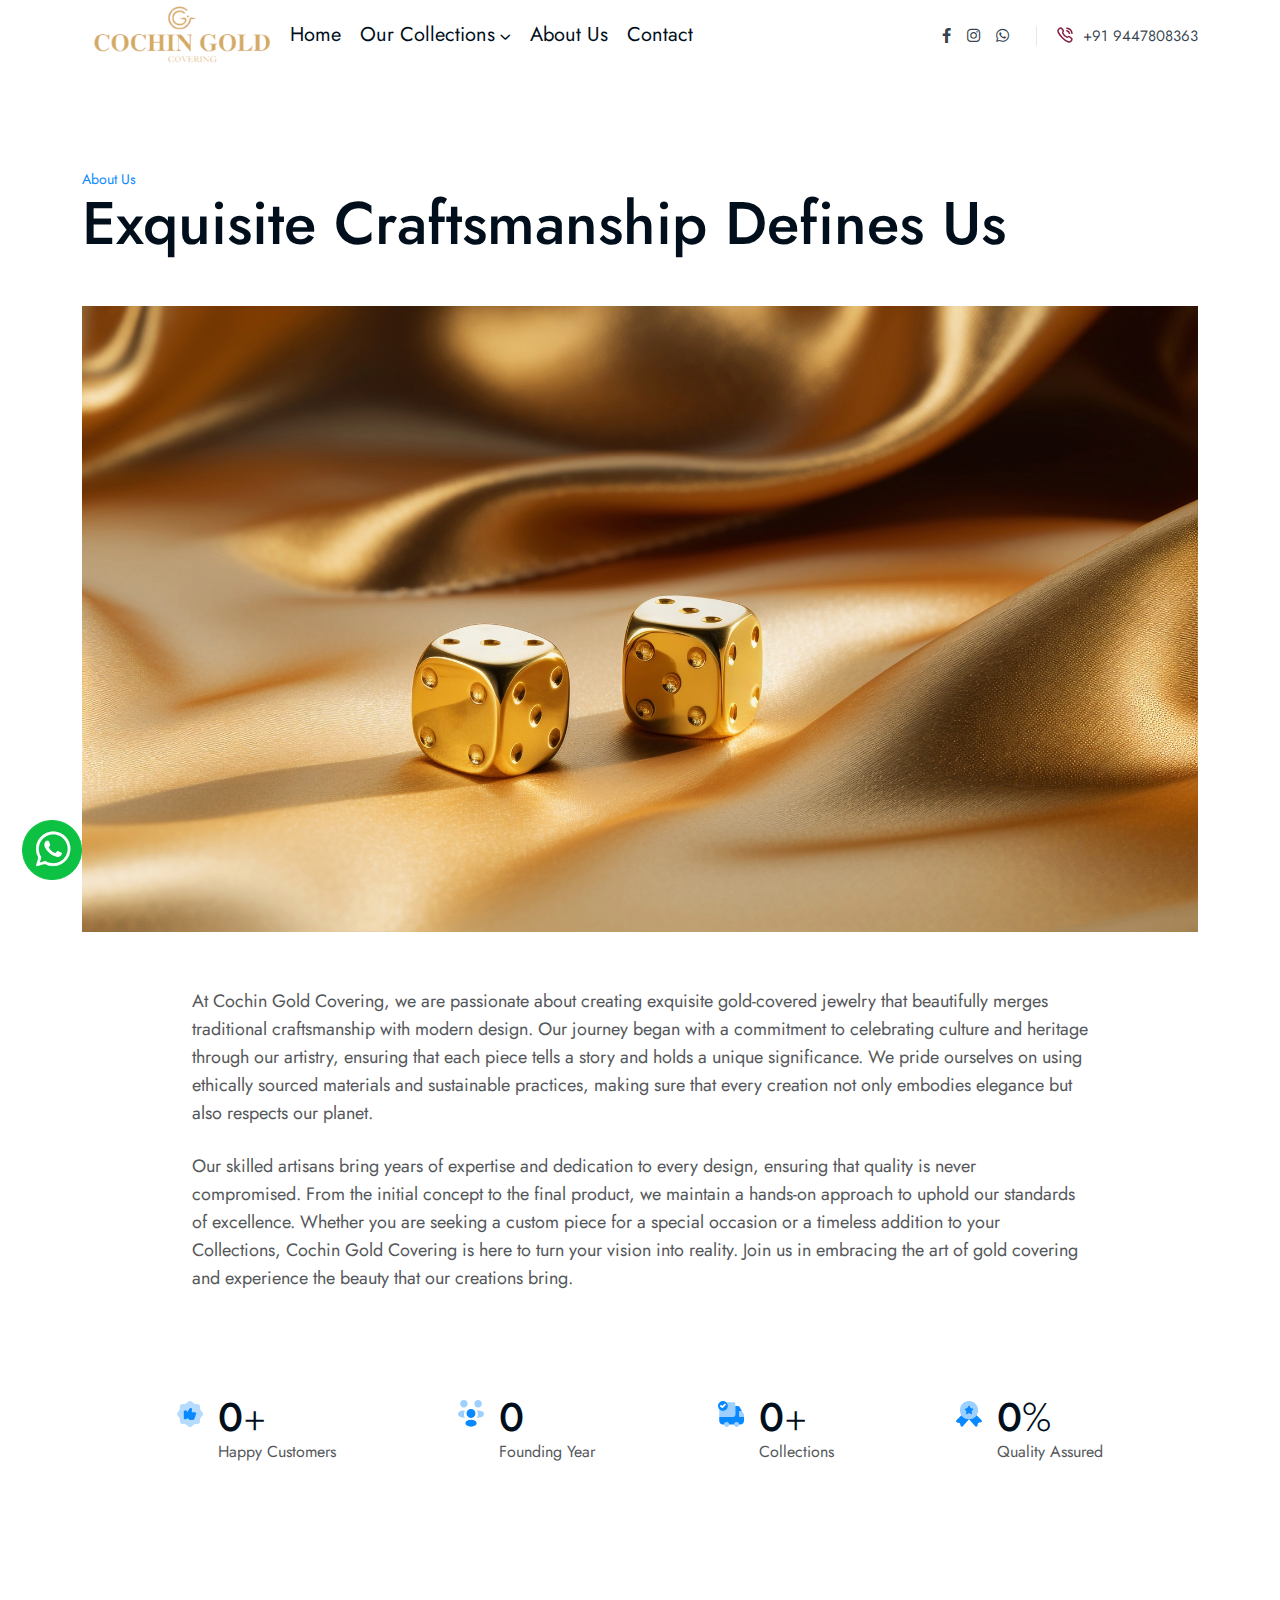
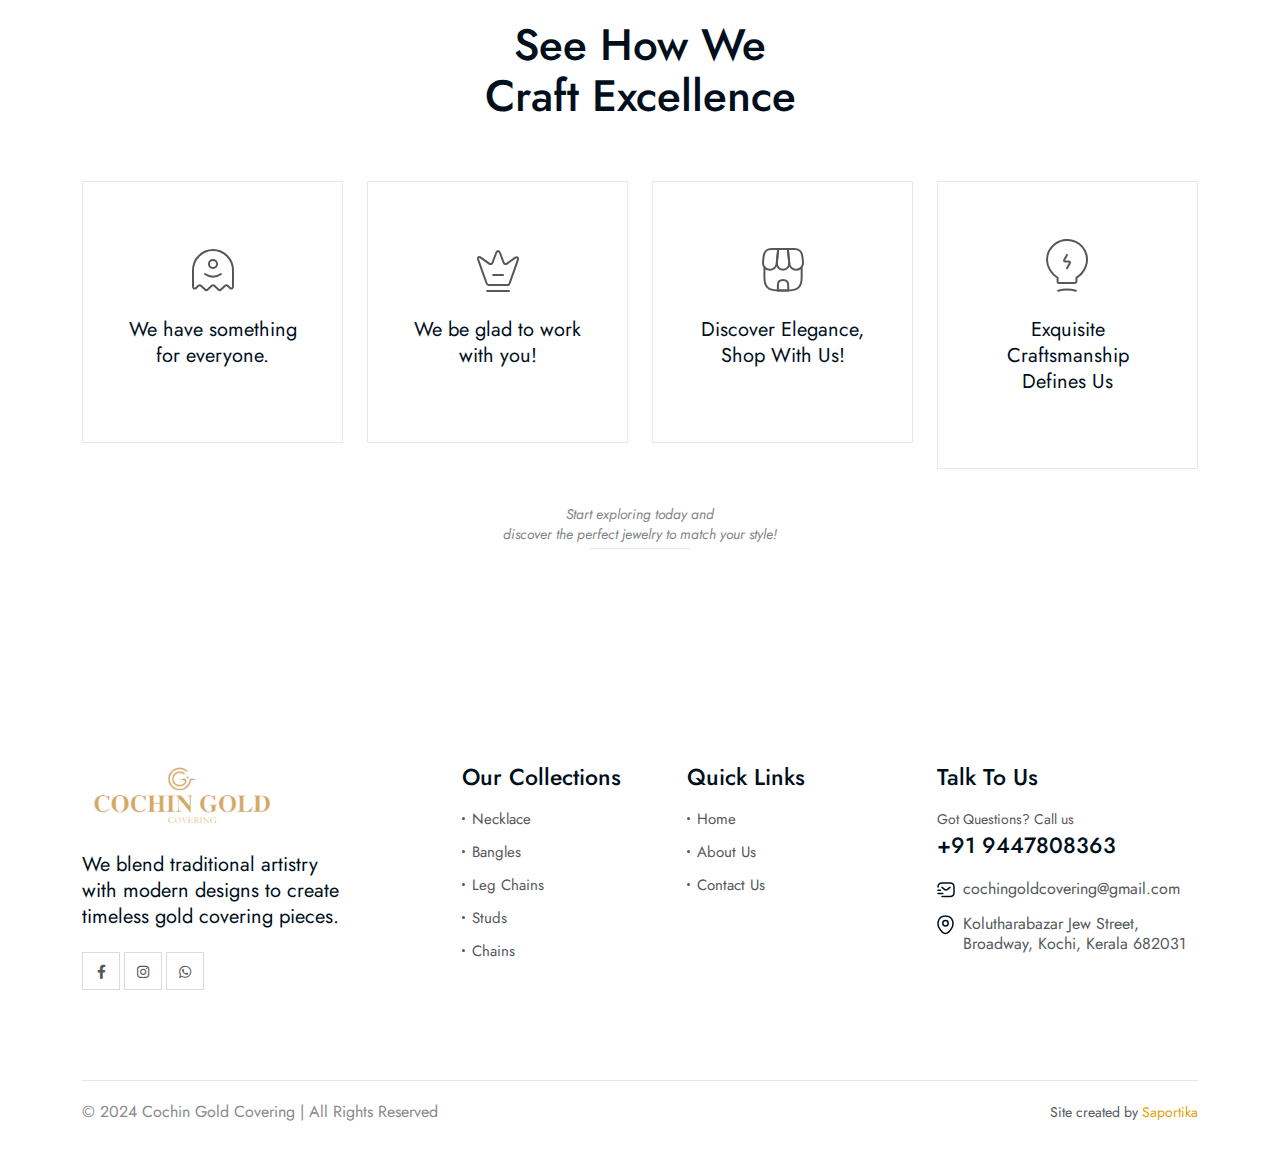
==== commit 96f96f3a: "wa link changed" ====
--- a/about.html
+++ b/about.html
@@ -715,7 +715,7 @@
       <!-- footer area end -->
 
       <div class="whatsapp">
-         <a href="https://wa.link/oihs2v" target=”_blank”><img src="assets/img/logo/whatsapp-logo1.png" class="whatsapp-logo" alt=""></a>
+         <a href="https://wa.link/u5kxqg" target=”_blank”><img src="assets/img/logo/whatsapp-logo1.png" class="whatsapp-logo" alt=""></a>
       </div>
 
       <!-- JS here -->
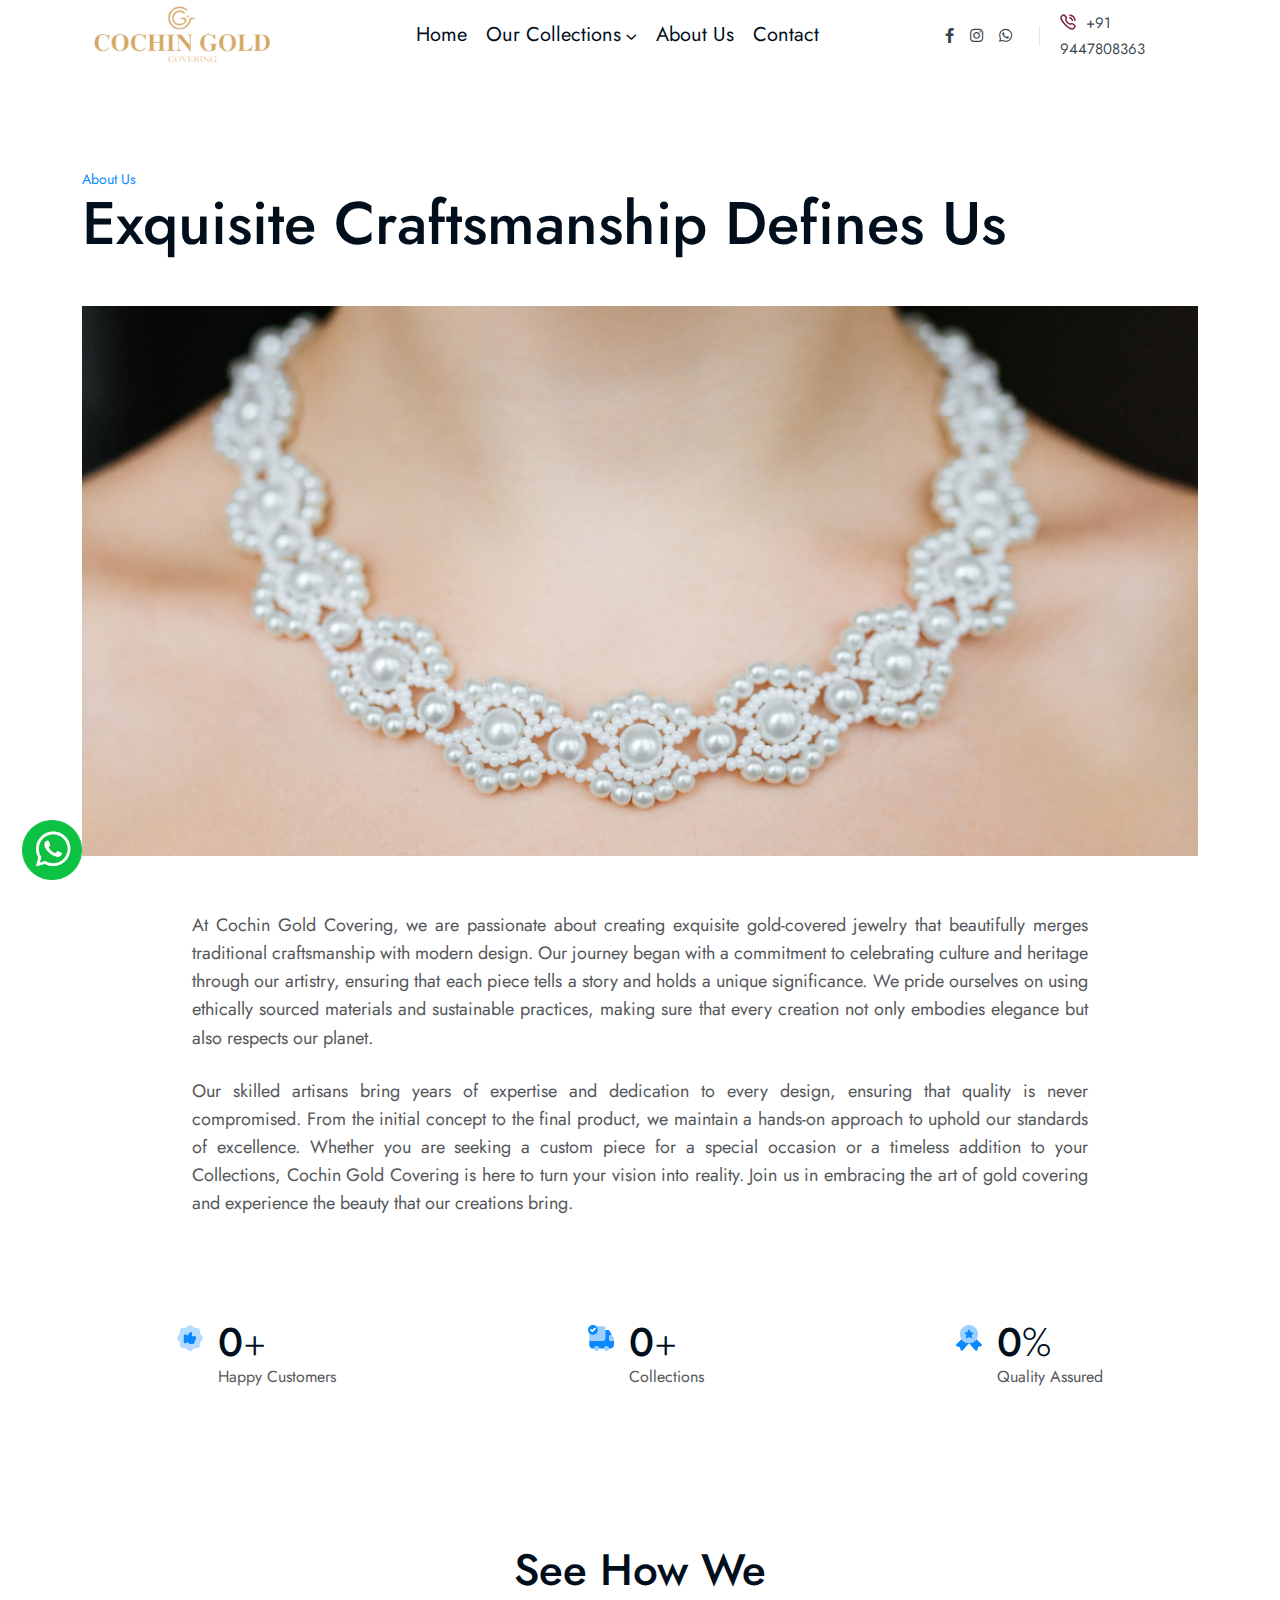
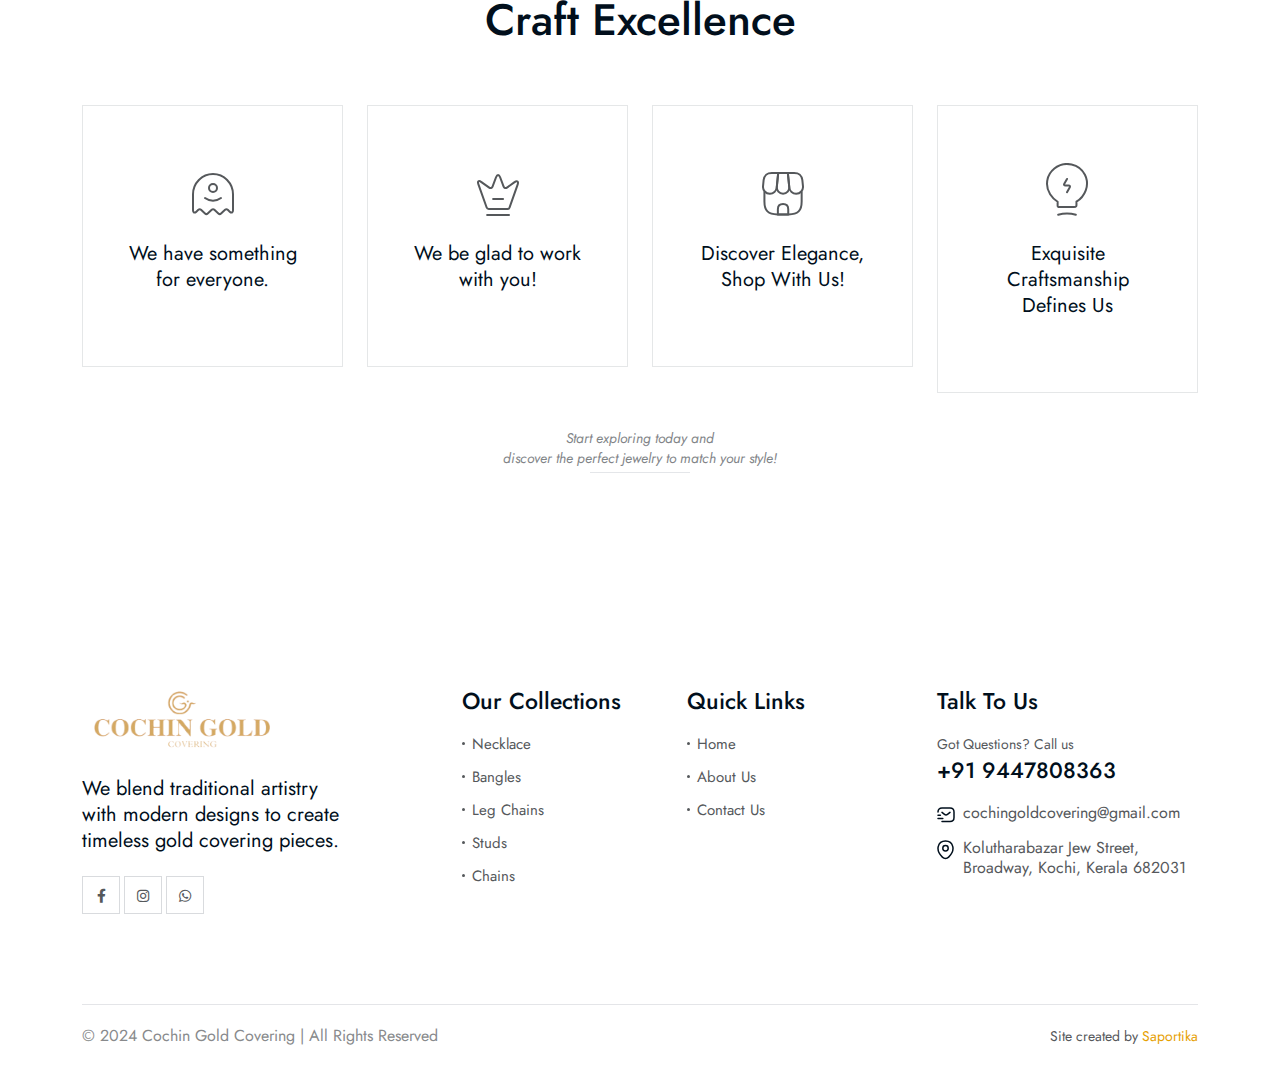
==== commit 253b409c: "updated home page" ====
--- a/about.html
+++ b/about.html
@@ -110,7 +110,7 @@
                <div class="container">
                   <div class="tp-mega-menu-wrapper p-relative">
                      <div class="row align-items-center justify-content-between">
-                        <div class="col-xl-2 col-lg-5 col-md-5 col-sm-4 col-6">
+                        <div class="col-xl-3 col-lg-5 col-md-5 col-sm-4 col-6">
                            <div class="logo">
                               <a href="index.html">
                                  <img src="assets/img/logo/logo3.png" alt="logo" style="max-width: 200px;">
@@ -120,7 +120,7 @@
                         <div class="col-xl-5 d-none d-xl-block">
                            <div class="main-menu menu-style-2">
                               <nav class="tp-main-menu-content">
-                                 <ul>
+                                 <ul style="text-align: center;">
                                     <li><a href="index.html">Home</a></li>
                                     <li class="has-dropdown has-mega-menu">
                                        <a href="#">Our Collections</a>
@@ -196,11 +196,11 @@
                               </nav>
                            </div>
                         </div>
-                        <div class="col-xl-4 col-lg-4 col-md-4 col-sm-4 col-4">
-                           <div class="tp-header-bottom-right d-flex align-items-center justify-content-end pl-30">
-                              <div class="tp-header-action d-flex align-items-center ml-30">
+                        <div class="col-xl-3 col-lg-6 col-md-6 col-sm-4 col-4">
+                           <div class="tp-header-bottom-right d-flex align-items-center justify-content-end">
+                              <div class="tp-header-action d-flex align-items-center">
                                  <div class="row align-items-center hide">
-                                    <div class="tp-header-info d-flex align-items-center justify-content-end">
+                                    <div class="tp-header-info d-flex align-items-center justify-content-center">
                                        <div class="tp-header-info-item">
                                           <div class="d-flex align-items-center justify-content-center gap-3 p-2">
                                              <a href="#"><i class="fa-brands fa-facebook-f"></i></a>
@@ -222,7 +222,7 @@
                                     </div>
                                     <div class="col-md-6">
                                        <div class="tp-header-top-right tp-header-top-black d-flex align-items-center justify-content-end">
-                                          <div class="tp-header-top-menu d-flex align-items-center justify-content-end">
+                                          <div class="tp-header-top-menu d-flex align-items-center justify-content-center">
                                           </div>
                                        </div>
                                     </div>
@@ -262,16 +262,16 @@
                <div class="row">
                   <div class="col-xl-12">
                      <div class="tp-about-banner-thumb w-img">
-                        <img src="assets/img/bg/11.jpg" alt="">
+                        <img src="assets/img/bg/5905.jpg" alt="" style="max-height: 550px; object-fit: cover;">
                      </div>
                   </div>
                </div>
                <div class="row">
                   <div class="col-xl-12">
                      <div class="tp-about-banner-content">
-                        <p>At Cochin Gold Covering, we are passionate about creating exquisite gold-covered jewelry that beautifully merges traditional craftsmanship with modern design. Our journey began with a commitment to celebrating culture and heritage through our artistry, ensuring that each piece tells a story and holds a unique significance. We pride ourselves on using ethically sourced materials and sustainable practices, making sure that every creation not only embodies elegance but also respects our planet.</p>
-
-                        <p>Our skilled artisans bring years of expertise and dedication to every design, ensuring that quality is never compromised. From the initial concept to the final product, we maintain a hands-on approach to uphold our standards of excellence. Whether you are seeking a custom piece for a special occasion or a timeless addition to your Collections, Cochin Gold Covering is here to turn your vision into reality. Join us in embracing the art of gold covering and experience the beauty that our creations bring.</p>
+                        <p class="justify">At Cochin Gold Covering, we are passionate about creating exquisite gold-covered jewelry that beautifully merges traditional craftsmanship with modern design. Our journey began with a commitment to celebrating culture and heritage through our artistry, ensuring that each piece tells a story and holds a unique significance. We pride ourselves on using ethically sourced materials and sustainable practices, making sure that every creation not only embodies elegance but also respects our planet.</p>
+
+                        <p class="justify">Our skilled artisans bring years of expertise and dedication to every design, ensuring that quality is never compromised. From the initial concept to the final product, we maintain a hands-on approach to uphold our standards of excellence. Whether you are seeking a custom piece for a special occasion or a timeless addition to your Collections, Cochin Gold Covering is here to turn your vision into reality. Join us in embracing the art of gold covering and experience the beauty that our creations bring.</p>
                      </div>
                   </div>
                </div>
@@ -299,7 +299,7 @@
                               <p>Happy Customers</p>
                            </div>
                         </div>
-                        <div class="tp-counter-item d-flex align-items-start mb-30">
+                        <!-- <div class="tp-counter-item d-flex align-items-start mb-30">
                            <div class="tp-counter-icon mr-15">
                               <span>
                                  <svg width="26" height="27" viewBox="0 0 26 27" fill="none" xmlns="http://www.w3.org/2000/svg">
@@ -316,7 +316,7 @@
                               <h4><span class="purecounter" data-purecounter-duration="1" data-purecounter-end="2016">0</span></h4>
                               <p>Founding Year</p>
                            </div>
-                        </div>
+                        </div> -->
                         <div class="tp-counter-item d-flex align-items-start mb-30">
                            <div class="tp-counter-icon mr-15">
                               <span>
@@ -346,7 +346,7 @@
                               </span>
                            </div>
                            <div class="tp-counter-content">
-                              <h4><span class="purecounter" data-purecounter-duration="1" data-purecounter-end="60">0</span>%</h4>
+                              <h4><span class="purecounter" data-purecounter-duration="1" data-purecounter-end="100">0</span>%</h4>
                               <p>Quality Assured</p>
                            </div>
                         </div>
@@ -355,155 +355,6 @@
                </div>
             </div>
          </section>
-         <!-- counter area end -->
-
-         <!-- history area start -->
-         <!-- <section class="tp-history-area pt-140 pb-140" data-bg-color="#F8F8F8">
-            <div class="container">
-               <div class="row">
-                  <div class="col-xl-12">
-                     <div class="tp-history-slider mb-50">
-                        <div class="tp-history-slider-active swiper-container">
-                           <div class="swiper-wrapper">
-                              <div class="tp-thistory-item swiper-slide" data-bg-color="#F8F8F8">
-                                 <div class="row">
-                                    <div class="col-xl-5 col-lg-6 col-md-6">
-                                       <div class="tp-history-wrapper pr-45">
-                                          <div class="tp-history-content mb-40">
-                                             <h3 class="tp-history-title">About Our <br> Online Store</h3>
-                                             <p>At our eCommerce site, we are passionate about providing our customers with the best possible shopping experience. From our extensive product selection to our exceptional customer service, we are committed to exceeding your expectations.</p>
-                                             <p>So start browsing today and find the perfect products to suit your needs!</p>
-                     
-                                          </div>
-                                          <div class="tp-history-year">
-                                             <p>2016</p>
-                                          </div>
-                                       </div>
-                                    </div>
-                                    <div class="col-xl-7 col-lg-6 col-md-6">
-                                       <div class="tp-history-thumb-wrapper ml-150 p-relative">
-                                          <div class="tp-history-thumb-text">
-                                             <p>Welcome to our <br> Shofy eCommerce Theme</p>
-                                          </div>
-                                          <div class="tp-history-thumb m-img">
-                                             <img src="assets/img/history/history-1.jpg" alt="">
-                                          </div>
-                                       </div>
-                                    </div>
-                                 </div>
-                              </div>
-                              <div class="tp-thistory-item swiper-slide" data-bg-color="#F8F8F8">
-                                 <div class="row">
-                                    <div class="col-xl-5 col-lg-6 col-md-6">
-                                       <div class="tp-history-wrapper pr-110">
-                                          <div class="tp-history-content mb-40">
-                                             <h3 class="tp-history-title">About our <br> Online Store</h3>
-                                             <p>At our eCommerce site, we are passionate about providing our customers with the best possible shopping experience. From our extensive product selection to our exceptional customer service, we are committed to exceeding your expectations.</p>
-                                             <p>So start browsing today and find the perfect products to suit your needs!</p>
-                     
-                                          </div>
-                                          <div class="tp-history-year">
-                                             <p>2017</p>
-                                          </div>
-                                       </div>
-                                    </div>
-                                    <div class="col-xl-7 col-lg-6 col-md-6">
-                                       <div class="tp-history-thumb-wrapper ml-150 p-relative">
-                                          <div class="tp-history-thumb-text">
-                                             <p>Welcome to our <br> Shofy eCommerce Theme</p>
-                                          </div>
-                                          <div class="tp-history-thumb m-img">
-                                             <img src="assets/img/history/history-2.jpg" alt="">
-                                          </div>
-                                       </div>
-                                    </div>
-                                 </div>
-                              </div>
-                              <div class="tp-thistory-item swiper-slide" data-bg-color="#F8F8F8">
-                                 <div class="row">
-                                    <div class="col-xl-5 col-lg-6 col-md-6">
-                                       <div class="tp-history-wrapper pr-110">
-                                          <div class="tp-history-content mb-40">
-                                             <h3 class="tp-history-title">About our <br> Online Store</h3>
-                                             <p>At our eCommerce site, we are passionate about providing our customers with the best possible shopping experience. From our extensive product selection to our exceptional customer service, we are committed to exceeding your expectations.</p>
-                                             <p>So start browsing today and find the perfect products to suit your needs!</p>
-                     
-                                          </div>
-                                          <div class="tp-history-year">
-                                             <p>2018</p>
-                                          </div>
-                                       </div>
-                                    </div>
-                                    <div class="col-xl-7 col-lg-6 col-md-6">
-                                       <div class="tp-history-thumb-wrapper ml-150 p-relative">
-                                          <div class="tp-history-thumb-text">
-                                             <p>Welcome to our <br> Shofy eCommerce Theme</p>
-                                          </div>
-                                          <div class="tp-history-thumb m-img">
-                                             <img src="assets/img/history/history-1.jpg" alt="">
-                                          </div>
-                                       </div>
-                                    </div>
-                                 </div>
-                              </div>
-                              <div class="tp-thistory-item swiper-slide" data-bg-color="#F8F8F8">
-                                 <div class="row">
-                                    <div class="col-xl-5 col-lg-6 col-md-6">
-                                       <div class="tp-history-wrapper pr-110">
-                                          <div class="tp-history-content mb-40">
-                                             <h3 class="tp-history-title">About our <br> Online Store</h3>
-                                             <p>At our eCommerce site, we are passionate about providing our customers with the best possible shopping experience. From our extensive product selection to our exceptional customer service, we are committed to exceeding your expectations.</p>
-                                             <p>So start browsing today and find the perfect products to suit your needs!</p>
-                     
-                                          </div>
-                                          <div class="tp-history-year">
-                                             <p>2019</p>
-                                          </div>
-                                       </div>
-                                    </div>
-                                    <div class="col-xl-7 col-lg-6 col-md-6">
-                                       <div class="tp-history-thumb-wrapper ml-150 p-relative">
-                                          <div class="tp-history-thumb-text">
-                                             <p>Welcome to our <br> Shofy eCommerce Theme</p>
-                                          </div>
-                                          <div class="tp-history-thumb m-img">
-                                             <img src="assets/img/history/history-2.jpg" alt="">
-                                          </div>
-                                       </div>
-                                    </div>
-                                 </div>
-                              </div>
-                           </div>
-                        </div>
-                     </div>
-                  </div>
-               </div>
-               
-               <div class="tp-history-nav">
-                  <div class="row">
-                     <div class="col-xl-12">
-                        <div class="tp-history-nav-active swiper-container">
-                           <div class="swiper-wrapper">
-                              <div class="tp-history-nav-year swiper-slide text-center">
-                                 <p>2016</p>
-                              </div>
-                              <div class="tp-history-nav-year swiper-slide text-center">
-                                 <p>2017</p>
-                              </div>
-                              <div class="tp-history-nav-year swiper-slide text-center">
-                                 <p>2018</p>
-                              </div>
-                              <div class="tp-history-nav-year swiper-slide text-center">
-                                 <p>2019</p>
-                              </div>
-                           </div>
-                        </div>
-                     </div>
-                  </div>
-               </div>
-            </div>
-         </section> -->
-         <!-- history area end -->
 
          <!-- work area start -->
          <section class="tp-work-area pt-25 pb-120">
--- a/assets/css/main.css
+++ b/assets/css/main.css
@@ -10286,7 +10286,7 @@
 }
 @media only screen and (min-width: 576px) and (max-width: 767px), (max-width: 575px) {
   .tp-slider-content-2 {
-    padding-top: 100px;
+    padding-top: 50px;
   }
 }
 .tp-slider-content-2 span {
@@ -10298,8 +10298,23 @@
   animation-duration: 1s;
 }
 .tp-slider-height-2 {
-  min-height: 790px;
-}
+  min-height: 700px;
+}
+
+@media(max-width: 1024px) {
+  .tp-slider-height-2 {
+    min-height: 600px;
+    max-height: 600px;
+  }
+}
+
+@media(max-width: 576px) {
+  .tp-slider-height-2 {
+    min-height: none;
+    max-height: none;
+  }
+}
+
 .tp-slider-thumb-2-gradient {
   position: absolute;
   top: 14%;
@@ -21920,4 +21935,47 @@
   max-width: 60px;
 }
 
+.justify{
+  text-align: justify;
+}
+
+.tp-banner-item-2 {
+  position: relative;
+  overflow: hidden;
+}
+
+.tp-banner-thumb-2 {
+  background-size: cover;
+  background-position: center;
+  width: 100%;
+  height: 100%;
+  /* position: relative; */
+}
+
+.hover-content {
+  position: absolute;
+  top: 0;
+  left: 0;
+  width: 100%;
+  height: 100%;
+  display: flex;
+  justify-content: center;
+  align-items: center;
+  background: rgba(0, 0, 0, 0.5); /* semi-transparent background */
+  color: #fff; /* text color */
+  font-size: 18px; /* adjust text size */
+  opacity: 0; /* hide by default */
+  transition: opacity 0.3s ease-in-out;
+}
+
+.tp-banner-item-2:hover .hover-content {
+  opacity: 1; /* show text on hover */
+}
+
+.hover-p{
+  font-size: 27px;
+  font-weight: 600;
+  color: #fff;
+}
+
 /*# sourceMappingURL=main.css.map */
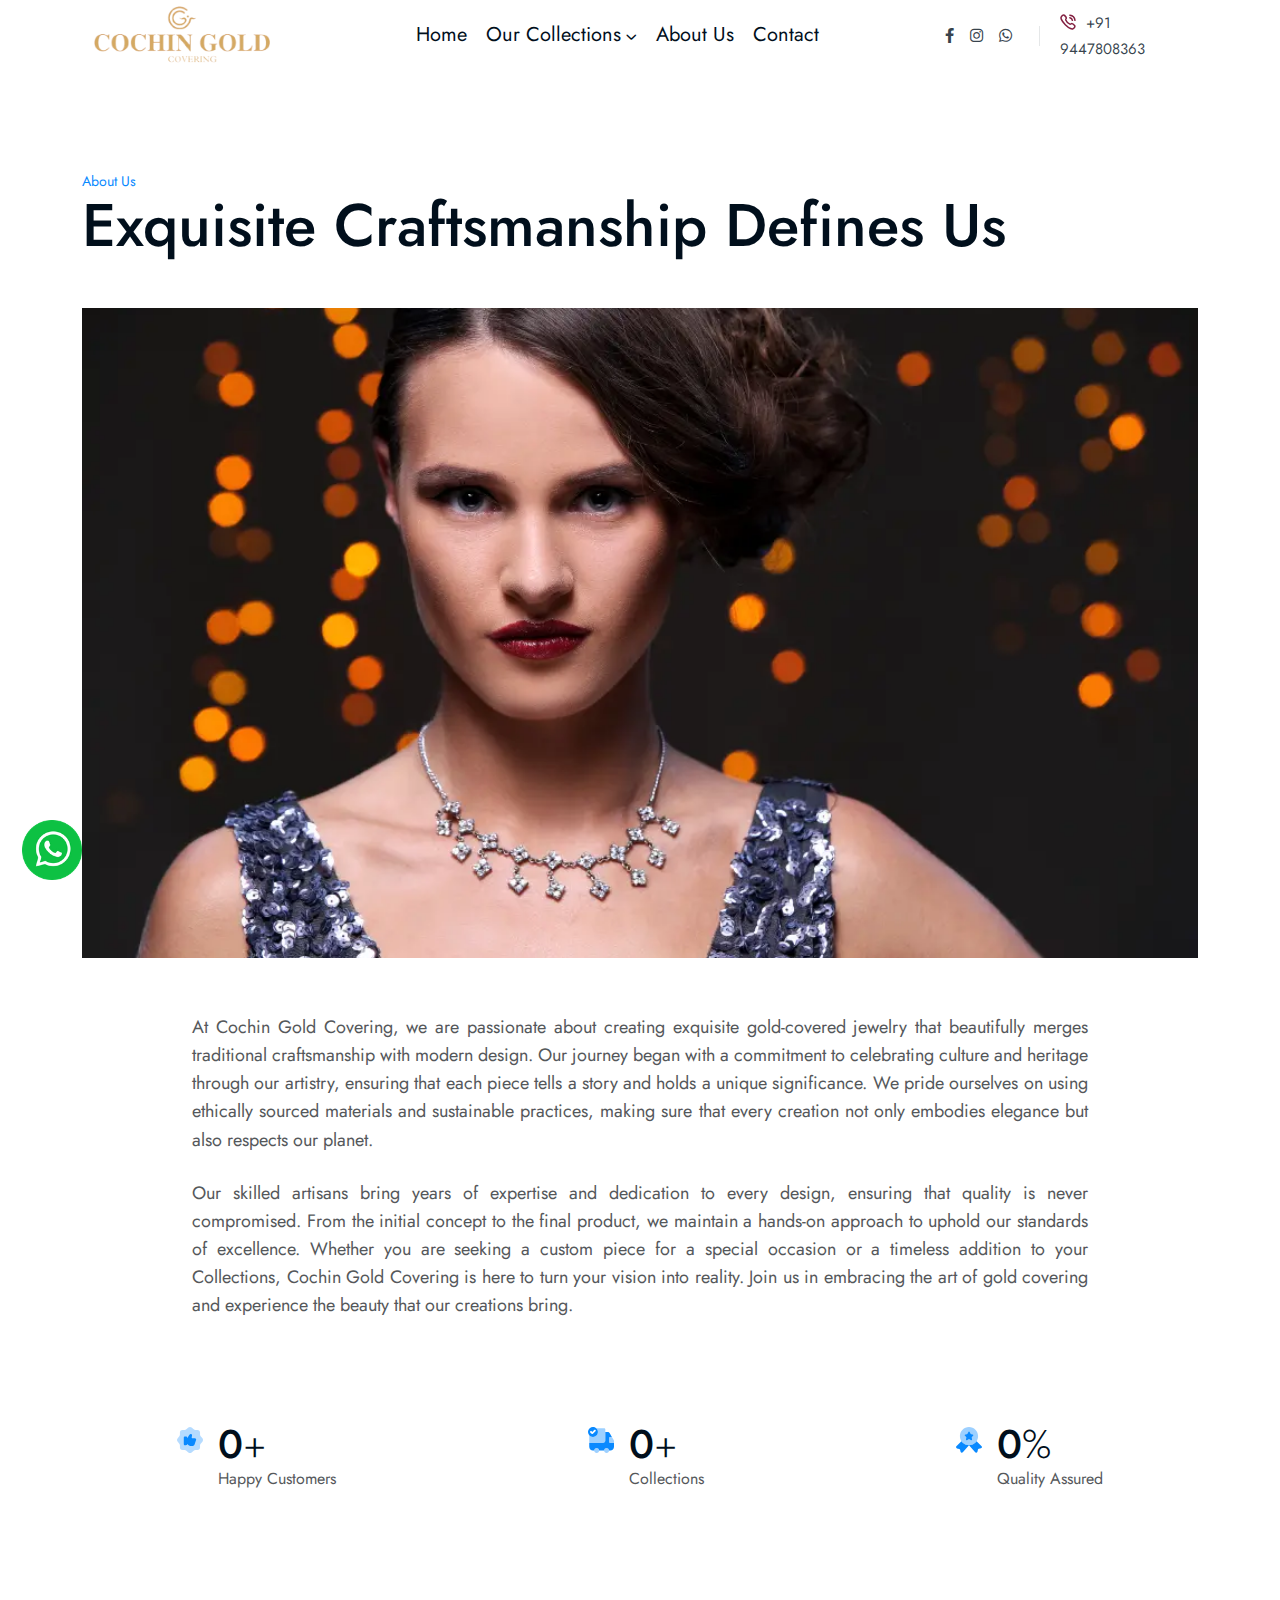
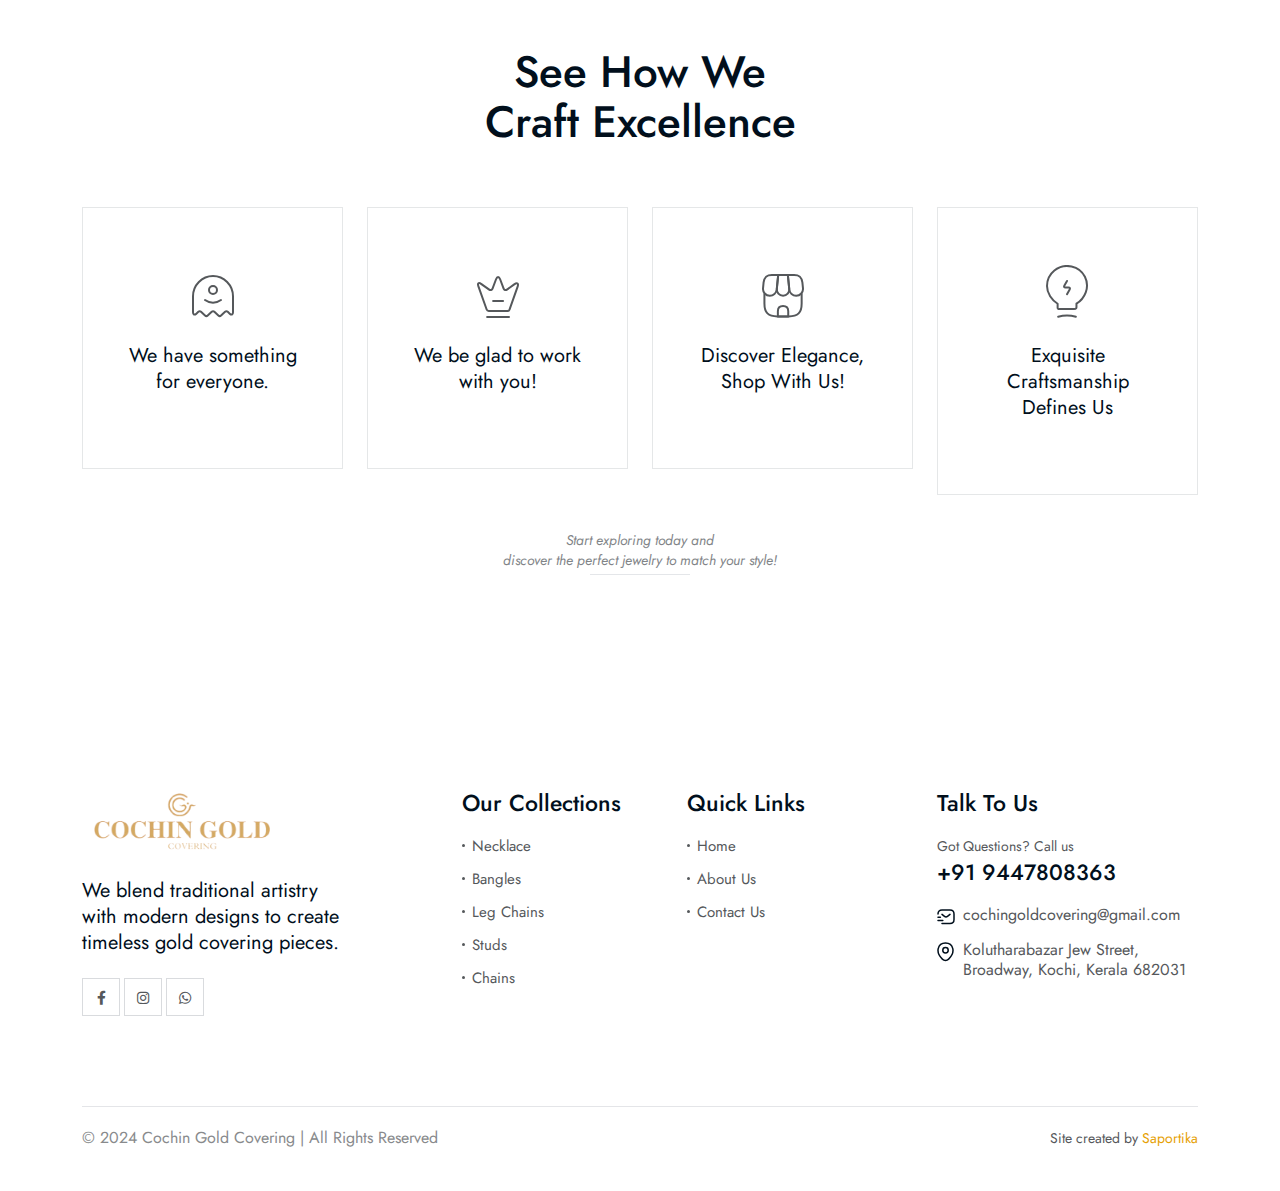
==== commit 88eeb2df: "alignment issues" ====
--- a/about.html
+++ b/about.html
@@ -205,7 +205,7 @@
                                           <div class="d-flex align-items-center justify-content-center gap-3 p-2">
                                              <a href="#"><i class="fa-brands fa-facebook-f"></i></a>
                                              <a href="#"><i class="fa-brands fa-instagram"></i></a>
-                                             <a href="#"><i class="fa-brands fa-whatsapp"></i></a>
+                                             <a href="https://wa.link/u5kxqg"><i class="fa-brands fa-whatsapp"></i></a>
                                           </div>
                                        </div>
                                        <div class="tp-header-info-item">
@@ -262,7 +262,7 @@
                <div class="row">
                   <div class="col-xl-12">
                      <div class="tp-about-banner-thumb w-img">
-                        <img src="assets/img/bg/5905.jpg" alt="" style="max-height: 550px; object-fit: cover;">
+                        <img src="assets/img/bg/about.webp" alt="" style="max-height: 650px; object-fit: cover;">
                      </div>
                   </div>
                </div>
@@ -466,7 +466,7 @@
                               <div class="tp-footer-social">
                                  <a href="#"><i class="fa-brands fa-facebook-f"></i></a>
                                  <a href="#"><i class="fa-brands fa-instagram"></i></a>
-                                 <a href="#"><i class="fa-brands fa-whatsapp"></i></a>
+                                 <a href="https://wa.link/u5kxqg"><i class="fa-brands fa-whatsapp"></i></a>
                               </div>
                            </div>
                         </div>
